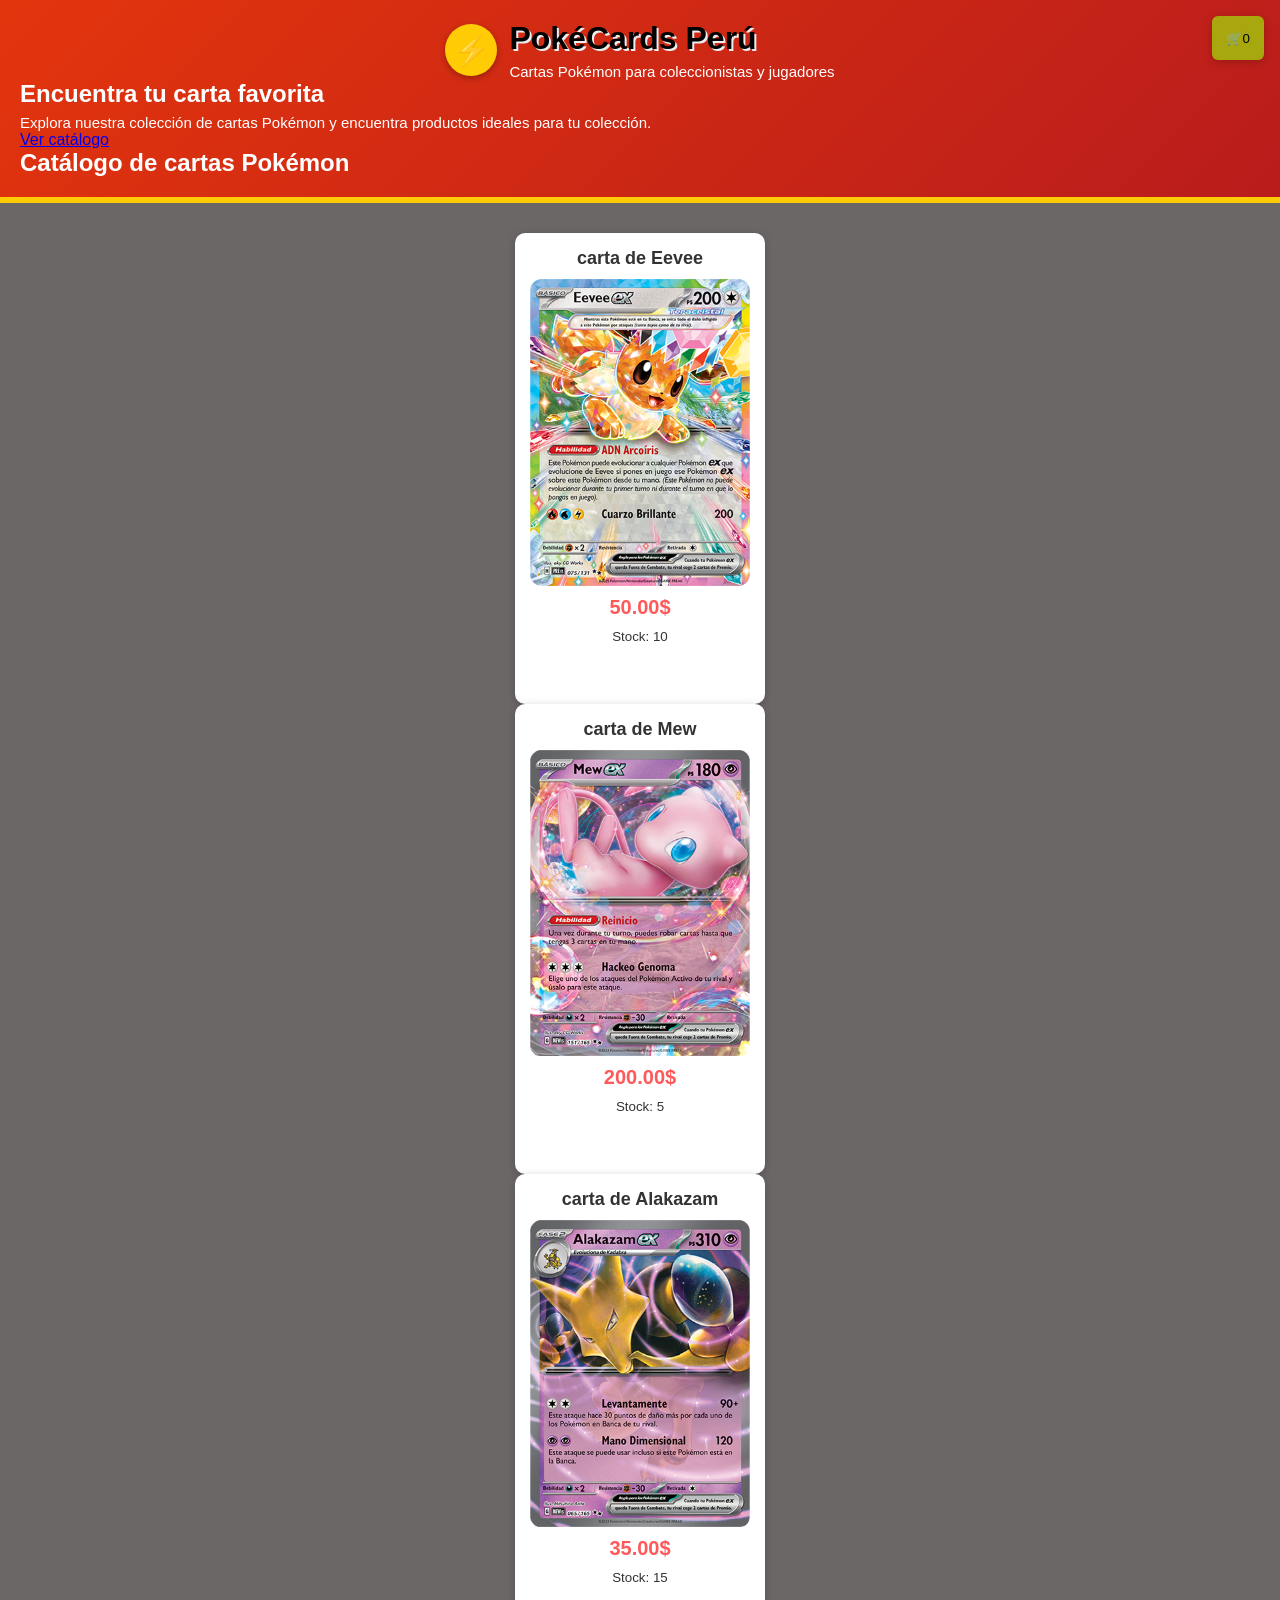
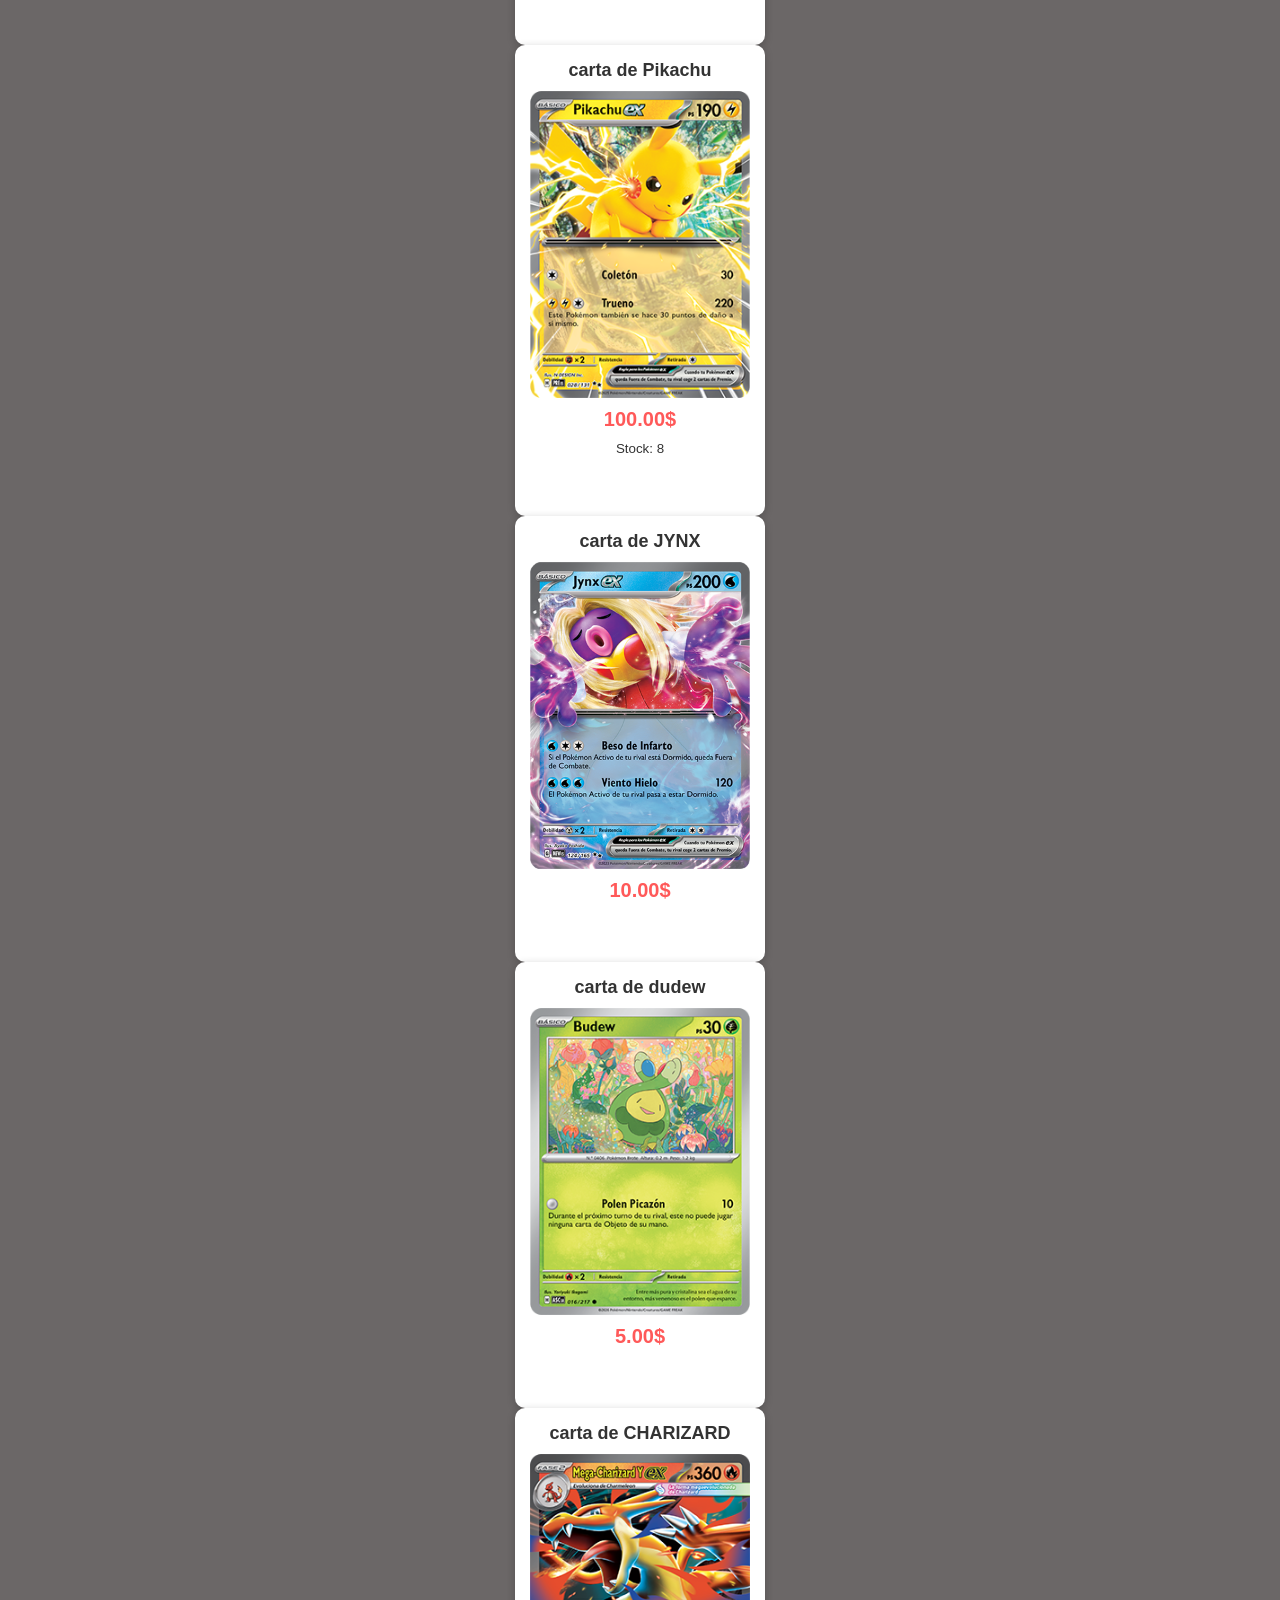
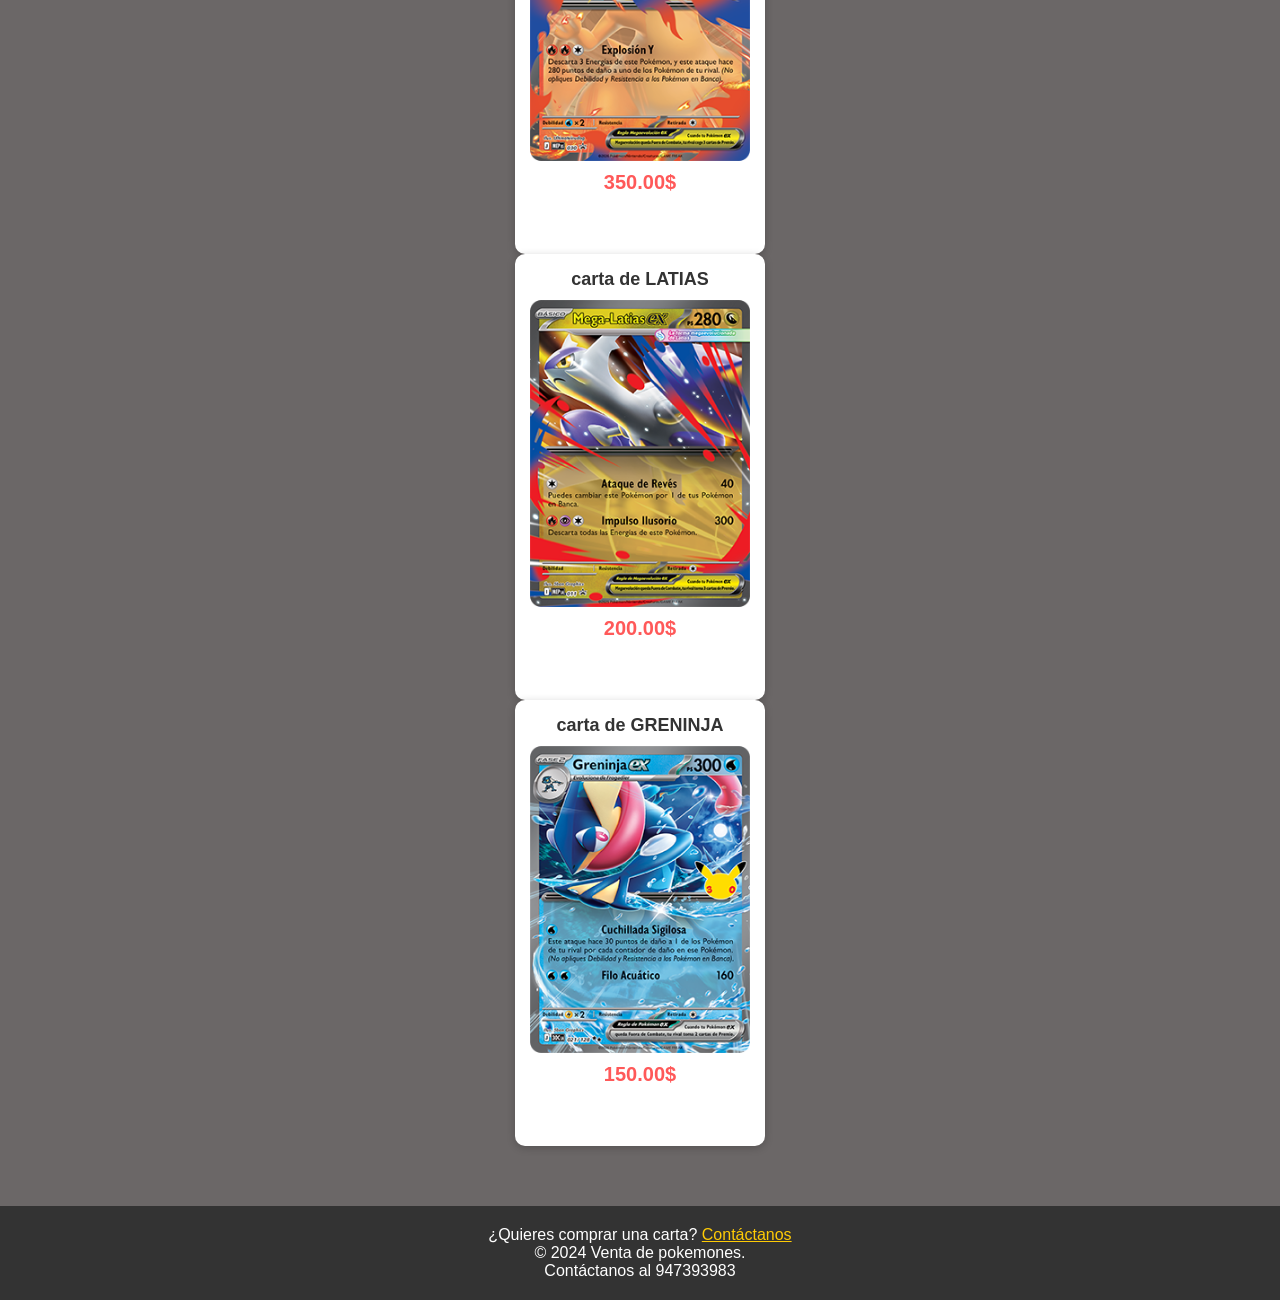
==== index.html @ a21a16ac "POKEMON" ====
<!DOCTYPE html>
<html lang="es">
<head>
    <meta charset="UTF-8">
    <meta name="viewport" content="width=device-width, initial-scale=1.0">
    <link rel="stylesheet" href="estilos.css">
    <title> PokéCards Perú | Cartas Pokémon   </title>
</head>
<body>
    
    <header class="encabezado">
        <div class="marca">
            <span class="logo">⚡</span>
            <div>
                <h1>PokéCards Perú</h1>
                <p>Cartas Pokémon para coleccionistas y jugadores</p>
            </div>
        </div>

         <section id="inicio" class="seccion-inicio">
            <h2>Encuentra tu carta favorita</h2>
            <p>
                Explora nuestra colección de cartas Pokémon y encuentra
                productos ideales para tu colección.
            </p>


            <a class="boton-principal" href="#catalogo">
                Ver catálogo
            </a>
        </section>


        <section id="catalogo" class="seccion-catalogo">
            <h2>Catálogo de cartas Pokémon</h2>

</header>
        
    </header>
    <section class="contenedor">
       <div class="contenedor-items">
            <div class="item">
                <span class="titulo-item">carta de Eevee</span>
                <img src="SV8pt5_ES_75 eve.png" alt="Carta de Eevee" class="img-item">
                <span class="precio-item">50.00$</span>
                <small class="stock-item">Stock: 10</small>
                <button class="boton-item" type="button" data-agregar data-stock="10">Agregar al carrito</button>
        </div>

        <div class="item">
            <span class="titulo-item">carta de Mew</span>
            <img src="SV3pt5_LA_151 enow.png" alt="Carta de Mew" class="img-item">
            <span class="precio-item">200.00$</span>
            <small class="stock-item">Stock: 5</small>
            <button class="boton-item" type="button" data-agregar data-stock="5">Agregar al carrito</button>
        </div>

        <div class="item">
            <span class="titulo-item">carta de Alakazam </span>
            <img src="SV3pt5_ES_65 alcazan.png" alt="Carta de Alakazam" class="img-item">
            <span class="precio-item">35.00$</span>
            <small class="stock-item">Stock: 15</small>
            <button class="boton-item" type="button" data-agregar data-stock="15">Agregar al carrito</button>
        </div>
        
        <div class="item">
            <span class="titulo-item">carta de Pikachu </span>
            <img src="SV8PT5_PIkachu_28.png" alt="Carta de Pikachu" class="img-item">
            <span class="precio-item">100.00$</span>
            <small class="stock-item">Stock: 8</small>
            <button class="boton-item" type="button" data-agregar data-stock="8">Agregar al carrito</button>
        </div>

        <div class="contenedor-items">
            <div class="item">
                <span class="titulo-item">carta de JYNX</span>
                <img src="SV3pt5_JYNX_124.png" alt="Carta de JYNX" class="img-item">
                <span class="precio-item">10.00$</span>
                <button class="boton-item" type="button" data-agregar>Agregar al carrito</button>
        </div>

        <div class="contenedor-items">
            <div class="item">
                <span class="titulo-item">carta de dudew</span>
                <img src="DUDEW_LA_16.png" alt="Carta de DUDEW" class="img-item">
                <span class="precio-item">5.00$</span>
                <button class="boton-item" type="button" data-agregar>Agregar al carrito</button>
        </div>

        <div class="contenedor-items">
            <div class="item">
                <span class="titulo-item">carta de CHARIZARD</span>
                <img src="CHARIZARD_ES_30.png" alt="Carta de CHARIZARD" class="img-item">
                <span class="precio-item">350.00$</span>
                <button class="boton-item" type="button" data-agregar>Agregar al carrito</button>
        </div>

        <div class="contenedor-items">
            <div class="item">
                <span class="titulo-item">carta de LATIAS</span>
                <img src="LATIAS_LA_11.png" alt="Carta de LATIAS" class="img-item">
                <span class="precio-item">200.00$</span>
                <button class="boton-item" type="button" data-agregar>Agregar al carrito</button>
        </div>

         <div class="contenedor-items">
            <div class="item">
                <span class="titulo-item">carta de GRENINJA</span>
                <img src="GRENINJA_LA_21.png" alt="Carta de GRENINJA" class="img-item">
                <span class="precio-item">150.00$</span>
                <button class="boton-item" type="button" data-agregar>Agregar al carrito</button>
        </div>

       

        </div>

         <button class="btn-carrito" id="btn-carrito" type="button" aria-controls="carrito" aria-expanded="false">
                🛒<span id="contador">0</span>
            </button>

        <aside class="carrito" id="carrito" aria-labelledby="titulo-carrito" aria-hidden="true">
            <div class="header-carrito">
                <h2 id="titulo-carrito">Tu carrito</h2>
                <button id="cerrar-carrito" type="button" aria-label="Cerrar carrito">Cerrar</button>
            </div>

            <div class="carrito-items" id="carrito-items" aria-live="polite">
                <p class="carrito-vacio">Tu carrito está vacío.</p>
            </div>
           <div class="carrito-pie">
                <div class="resumen-compra" aria-label="Resumen de compra">
                    <p><span>Subtotal:</span> <strong id="subtotal">0.00$</strong></p>
                    <p><span>IGV incluido (18%):</span> <strong id="igv">0.00$</strong></p>
                    <p><span>Envío:</span> <strong id="envio">0.00$</strong></p>
                    <p><span>Descuento:</span> <strong id="descuento">0.00$</strong></p>
                    <p class="carrito-total"><strong>Total:</strong> <strong id="total">0.00$</strong></p>
                </div>

             
                <label for="cupon">Cupón de descuento:</label>
                <div class="cupon-control">
                    <input id="cupon" type="text" placeholder="Ejemplo: POKE10" autocomplete="off">
                    <button id="aplicar-cupon" type="button">Aplicar</button>
                </div>
                <p id="mensaje-cupon" class="mensaje-cupon" aria-live="polite"></p>

                <button id="vaciar" type="button">Vaciar carrito</button>
                <button type="button">Comprar</button>
            </div>
        </aside>

    </section>

    <footer>
        <p>¿Quieres comprar una carta?  <a href="contacto.html">Contáctanos</a></p>
        <p>© 2024 Venta de pokemones.</p>
        <p> Contáctanos al 947393983</p>
    </footer>
    <script src="carrito.js" defer></script>
</body>
</html>
---- estilos.css ----
* 
{
    margin: 0;
    padding: 0;
    box-sizing: border-box;
}
:root {
    --rojo-pokemon: #e3350d;
    --amarillo-pokemon: #ffcb05;
    --azul-pokemon: #2a75bb;
    --fondo: #6b6767;
    --blanco: #ffffff;
    --texto: #333333;
}

body {
    font-family: Arial, Helvetica, sans-serif;
    background-color: var(--fondo);
    color: var(--texto);
}

.item {
    background-color: var(--blanco);
}

.precio-item {
    color: var(--rojo-pokemon);
}

.boton-item {
    background-color: var(--azul-pokemon);
}

.boton-item:hover {
    background-color: #1d4f82;
}

header {
    background: linear-gradient(
        135deg,
        var(--rojo-pokemon),
        #b91c1c
    );
    padding: 20px;
    color: var(--blanco);
    border-bottom: 6px solid var(--amarillo-pokemon);
}

.marca {
    display: flex;
    align-items: center;
    justify-content: center;
    gap: 12px;
}

.logo {
    display: flex;
    align-items: center;
    justify-content: center;
    width: 52px;
    height: 52px;
    border-radius: 50%;
    background-color: var(--amarillo-pokemon);
    color: #222;
    font-size: 30px;
    box-shadow: 0 2px 6px rgb(0 0 0 / 30%);
}

header h1 {
    margin: 0;
    color: var(--blanco);
    font-size: 32px;
    text-shadow: 2px 2px 0 #7f1d1d;
}

header p {
    margin-top: 6px;
    color: var(--blanco);
    font-size: 15px;
}

header h1 {
    color: #000000;
    text-shadow: 2px 2px 0 #ebedee;
}

.contenedor {
    display: flex;
    flex-wrap: wrap;
    justify-content: center;
    gap: 20px;
    padding: 30px;
}

.item {
    background-color: #fff;
    width: 250px;
    padding: 15px;
    border-radius: 10px;
    box-shadow: 0 2px 8px rgba(0, 0, 0, 0.2);
    text-align: center;
    display: flex;
    flex-direction: column;
    gap: 10px;
}

.titulo-item {
    font-size: 18px;
    font-weight: bold;
}

.img-item {
    width: 100%;
    border-radius: 8px;
}

.precio-item {
    font-size: 20px;
    color: #ff5959;
    font-weight: bold;
}

.boton-item {
    background-color: var(--color-secundario);
    color: #fff;
    border: none;
    padding: 10px;
    border-radius: 5px;
    cursor: pointer;
}

.boton-item:hover {
    background-color: #1d4f82;
}
footer {
    background-color: #333;
    color: #fff;
    text-align: center;
    padding: 20px;
    margin-top: 30px;
}


footer a {
    color: #ffcb05;
}

@media (max-width: 600px) {
    .contenedor {
        padding: 16px;
        gap: 12px;
    }

    .contenedor-items {
        display: grid;
        width: 100%;
        grid-template-columns: repeat(2, minmax(0, 1fr));
        gap: 12px;
    }

    .item {
        width: 100%;
        min-width: 0;
        padding: 12px;
    }
}

@media (max-width: 360px) {
    .contenedor-items {
        grid-template-columns: 1fr;
    }
}

#btn-carrito {
    position: fixed;
    z-index: 1001;
    top: 16px;
    right: 16px;
    min-height: 44px;
    padding: 10px 14px;
    border: 0;
    border-radius: 6px;
    background: #9fdf0bb6;
    box-shadow: 0 2px 8px rgb(0 0 0 / 20%);
    cursor: pointer;
}

.carrito {
    position: fixed;
    z-index: 1000;
    inset: 0 0 0 auto;
    display: flex;
    flex-direction: column;
    width: min(100%, 380px);
    height: 100vh;
    padding: 16px;
    background: #fff;
    box-shadow: -4px 0 16px rgb(0 0 0 / 22%);
    transform: translateX(105%);
    visibility: hidden;
    transition: transform 0.25s ease, visibility 0.25s;
}

.carrito.abierto {
    transform: translateX(0);
    visibility: visible;
}

.header-carrito {
    display: flex;
    align-items: center;
    justify-content: space-between;
    gap: 12px;
    padding-bottom: 12px;
    border-bottom: 1px solid #ddd;
}

.header-carrito h2 {
    margin: 0;
}

.carrito-items {
    flex: 1;
    overflow-y: auto;
    margin: 12px 0;
}

.carrito-vacio {
    color: #555;
}

.carrito-item {
    display: grid;
    grid-template-columns: 1fr auto;
    align-items: center;
    gap: 8px 12px;
    padding: 12px 0;
    border-bottom: 1px solid #ddd;
}

.carrito-item-info p {
    margin: 4px 0 0;
    color: #555;
}

.carrito-item-controles {
    display: flex;
    align-items: center;
    gap: 8px;
}

.carrito button {
    min-height: 40px;
    padding: 8px 12px;
    border: 0;
    border-radius: 5px;
    background: #eee;
    color: #222;
    cursor: pointer;
}

.carrito-item-controles button {
    min-width: 40px;
    padding: 6px;
}

.carrito-quitar {
    grid-column: 1 / -1;
    justify-self: end;
}

.carrito-pie {
    padding-top: 12px;
    border-top: 1px solid #ddd;
}

.carrito-total {
    display: flex;
    justify-content: space-between;
    margin: 0 0 12px;
    font-size: 18px;
}

.carrito-pie button {
    width: 100%;
    margin-top: 8px;
}

#vaciar {
    background: #d62828;
    color: #fff;
}

#btn-carrito:focus-visible,
.carrito button:focus-visible {
    outline: 3px solid #f5a623;
    outline-offset: 3px;
}

@media (prefers-reduced-motion: reduce) {
    .carrito {
        transition-duration: 0.01ms;
    }
}
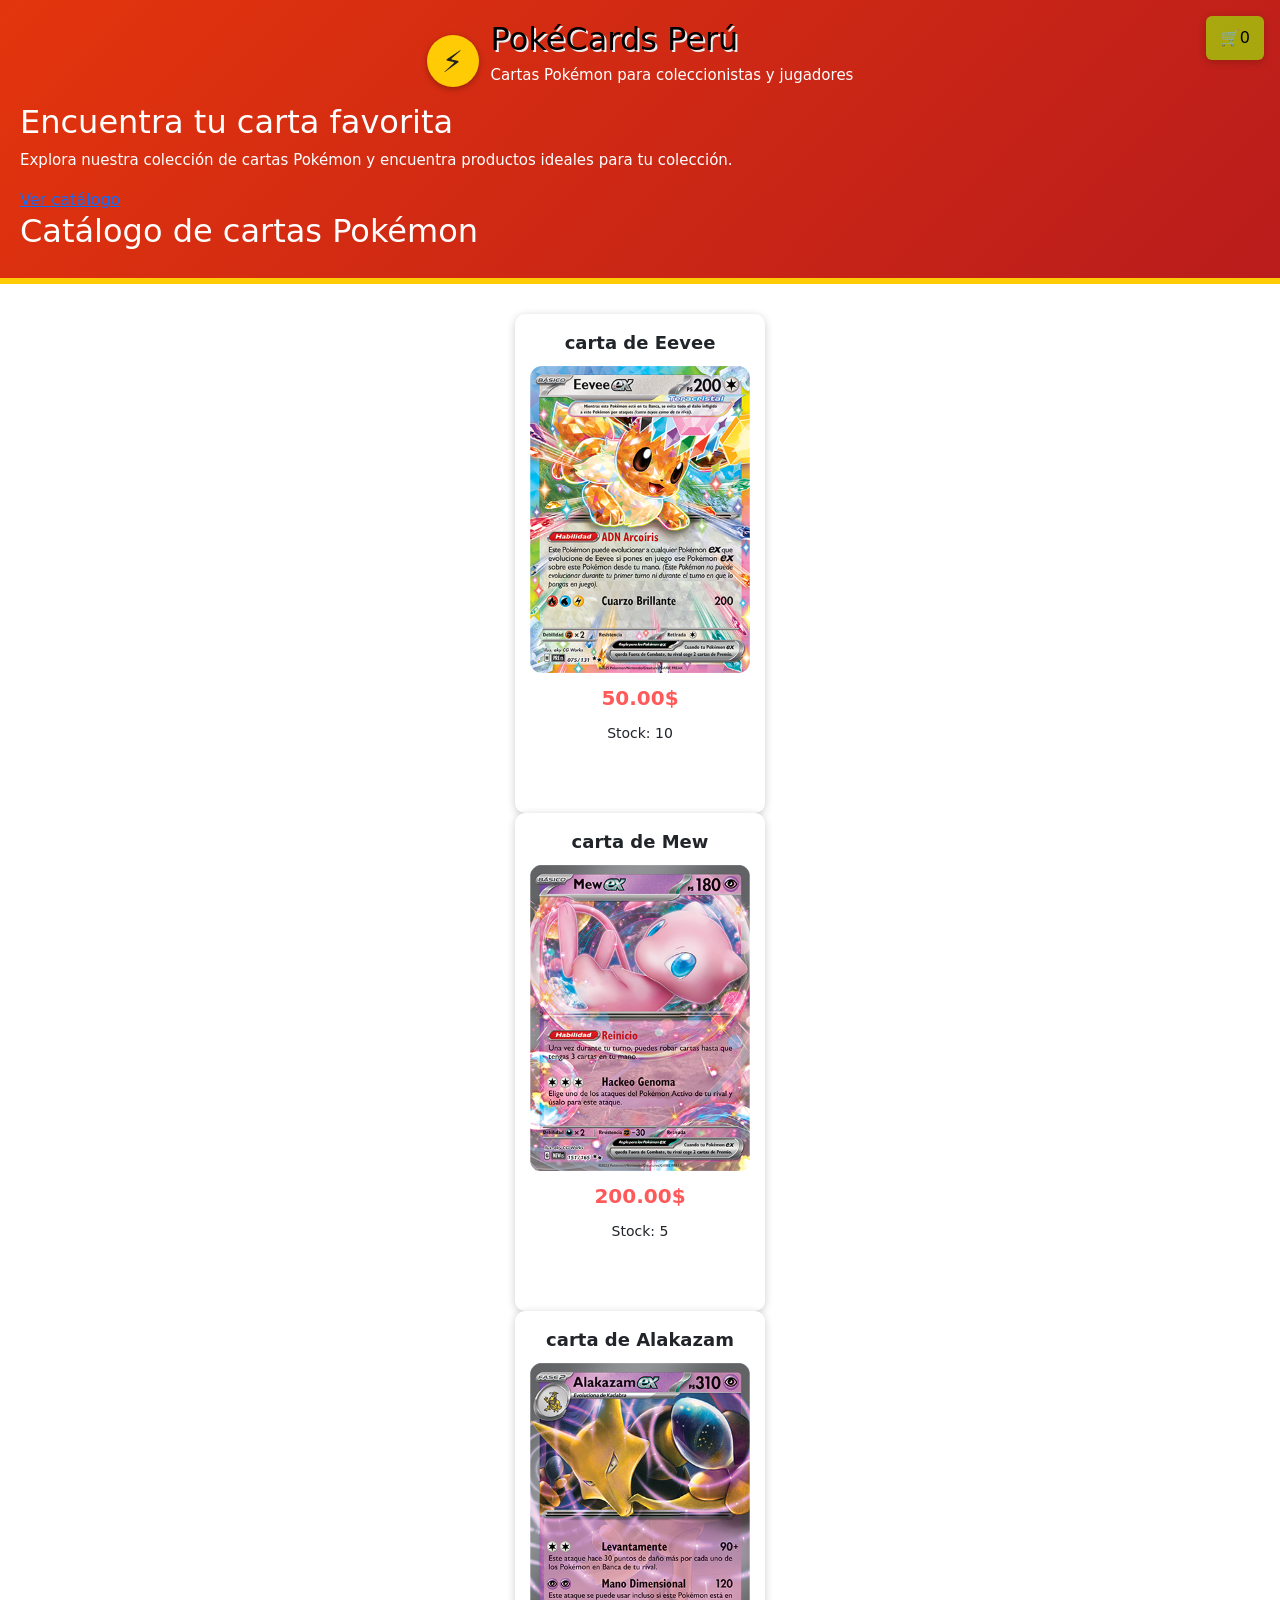
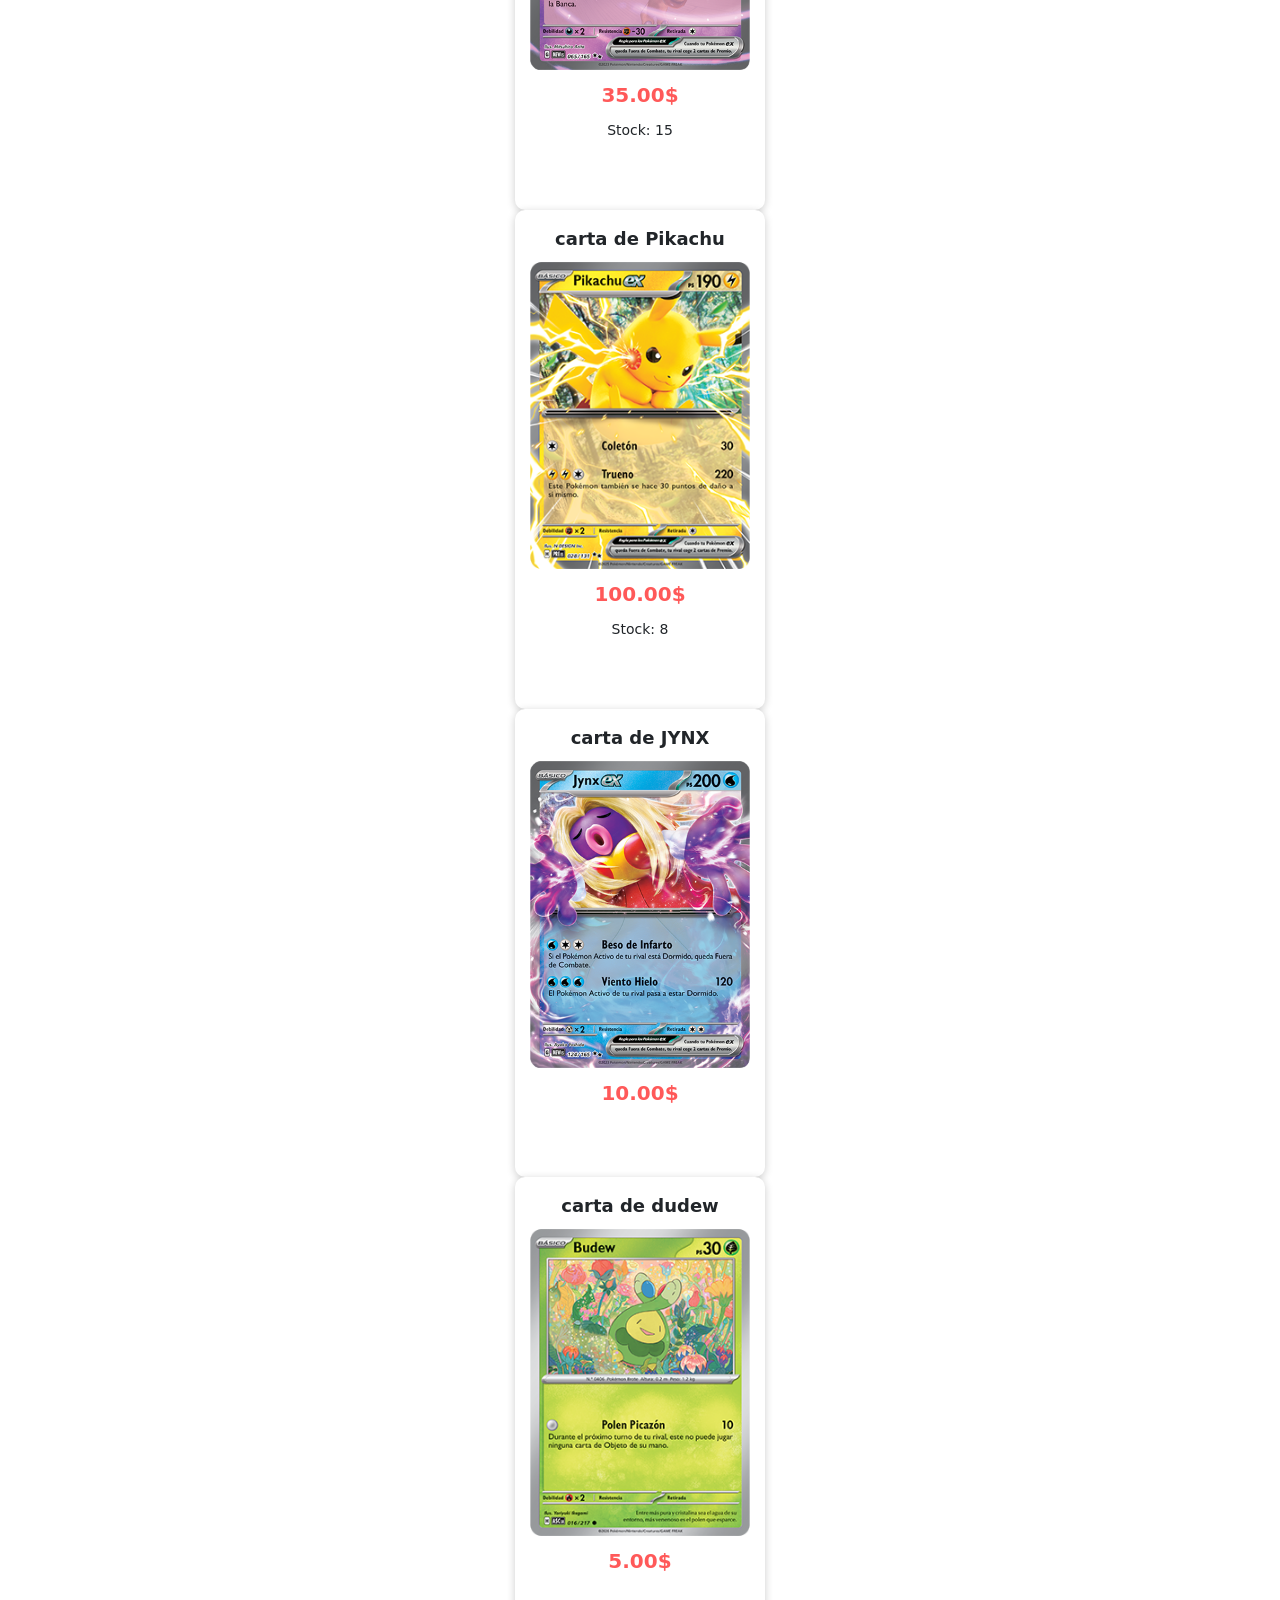
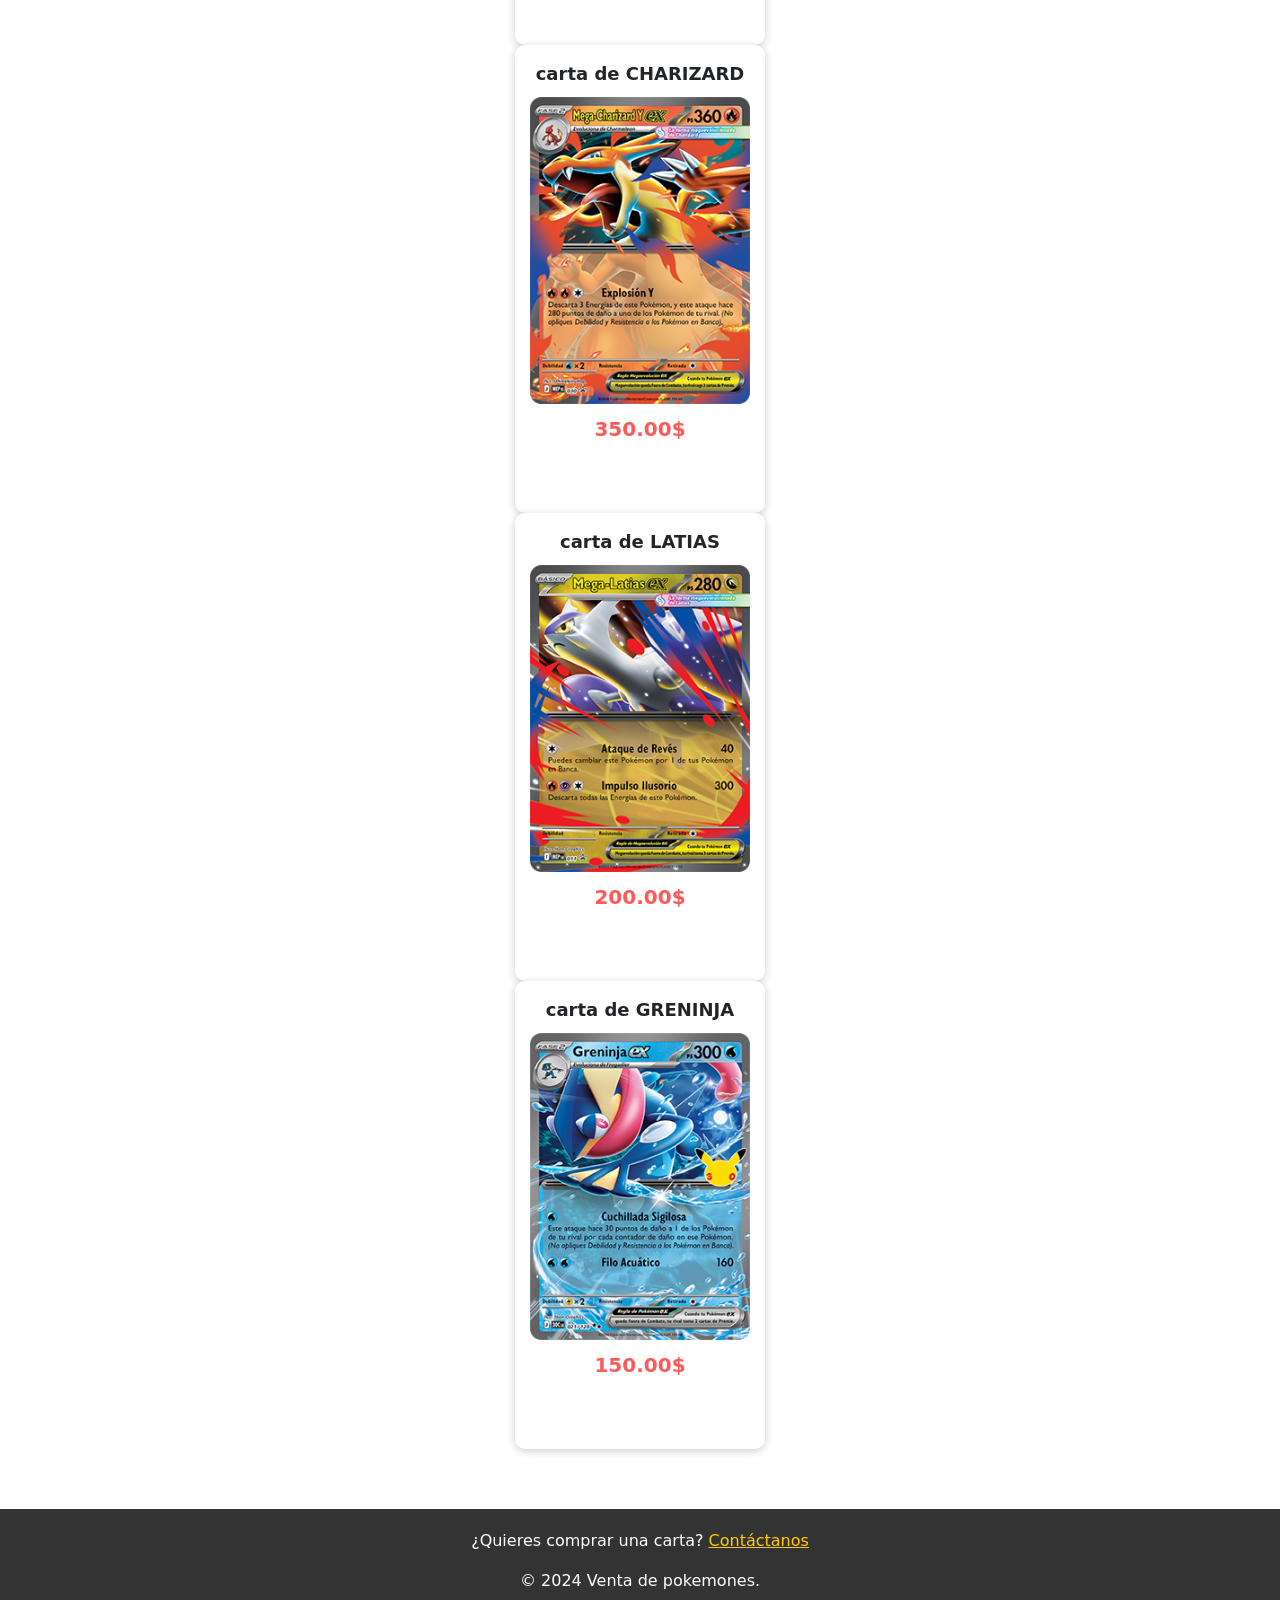
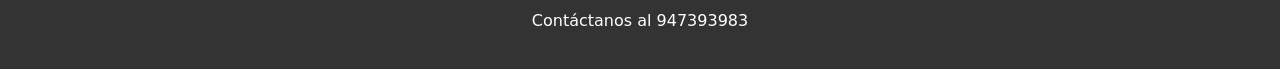
==== commit 9254eabf: "chek" ====
--- a/index.html
+++ b/index.html
@@ -5,6 +5,9 @@
     <meta name="viewport" content="width=device-width, initial-scale=1.0">
     <link rel="stylesheet" href="estilos.css">
     <title> PokéCards Perú | Cartas Pokémon   </title>
+
+    <link href="https://cdn.jsdelivr.net/npm/bootstrap@5.3.3/dist/css/bootstrap.min.css" rel="stylesheet">
+
 </head>
 <body>
     
@@ -146,17 +149,45 @@
                 <p id="mensaje-cupon" class="mensaje-cupon" aria-live="polite"></p>
 
                 <button id="vaciar" type="button">Vaciar carrito</button>
-                <button type="button">Comprar</button>
+                <button id="comprar" type="button">Comprar</button>
             </div>
         </aside>
 
     </section>
+
+    <div class="modal fade" id="modalCheckout" tabindex="-1">
+        <div class="modal-dialog modal-dialog-centered">
+            <div class="modal-content">
+
+                <div class="modal-header">
+                    <h5 class="modal-title">Finalizar compra</h5>
+                    <button type="button" class="btn-close" data-bs-dismiss="modal"></button>
+                </div>
+
+                <div class="modal-body">
+                    <p>Total a pagar: <strong id="checkout-total"></strong></p>
+                    <input class="form-control mb-2" id="nombre" placeholder="Tu nombre">
+                    <input class="form-control mb-2" id="telefono" placeholder="Tu teléfono (9 dígitos)">
+                    <input class="form-control" id="direccion" placeholder="Tu dirección">
+                </div>
+
+                <div class="modal-footer">
+                    <button type="button" class="btn btn-secondary" data-bs-dismiss="modal">Cancelar</button>
+                    <button type="button" class="btn btn-success" id="confirmar">Confirmar compra</button>
+                </div>
+
+            </div>
+        </div>
+    </div>
 
     <footer>
         <p>¿Quieres comprar una carta?  <a href="contacto.html">Contáctanos</a></p>
         <p>© 2024 Venta de pokemones.</p>
         <p> Contáctanos al 947393983</p>
     </footer>
+
+    <script src="https://cdn.jsdelivr.net/npm/bootstrap@5.3.3/dist/js/bootstrap.bundle.min.js"></script>
     <script src="carrito.js" defer></script>
+    <script src="checkout.js" defer></script>
 </body>
 </html>
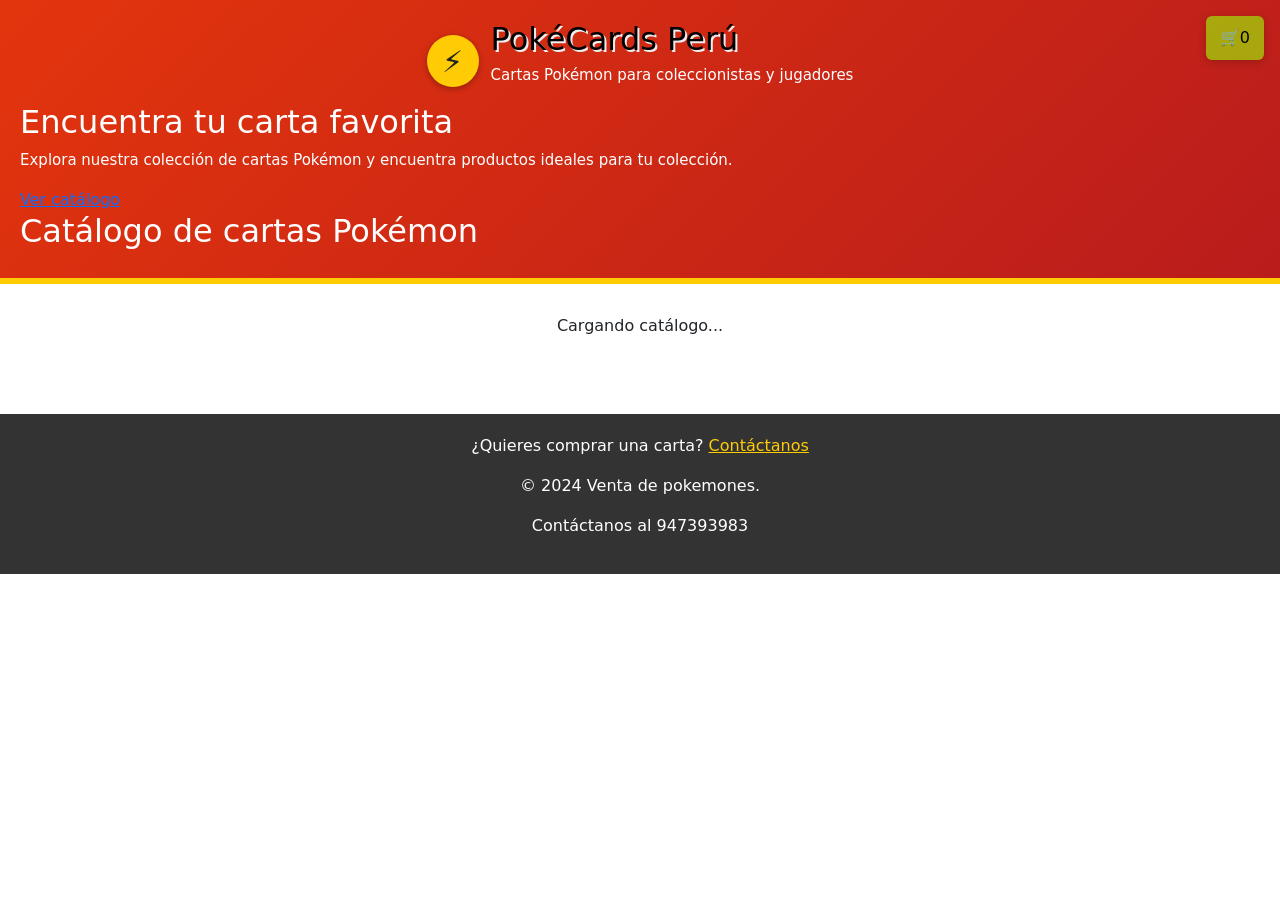
==== commit 18e1cc65: "Refactor HTML structure for catalog section" ====
--- a/index.html
+++ b/index.html
@@ -34,90 +34,16 @@
         </section>
 
 
-        <section id="catalogo" class="seccion-catalogo">
-            <h2>Catálogo de cartas Pokémon</h2>
+<section id="catalogo" class="seccion-catalogo">
+    <h2>Catálogo de cartas Pokémon</h2>
+</section>
+</header>
 
-</header>
+<section class="contenedor">
+    <div class="contenedor-items">
+        <p>Cargando catálogo...</p>
+    </div>
         
-    </header>
-    <section class="contenedor">
-       <div class="contenedor-items">
-            <div class="item">
-                <span class="titulo-item">carta de Eevee</span>
-                <img src="SV8pt5_ES_75 eve.png" alt="Carta de Eevee" class="img-item">
-                <span class="precio-item">50.00$</span>
-                <small class="stock-item">Stock: 10</small>
-                <button class="boton-item" type="button" data-agregar data-stock="10">Agregar al carrito</button>
-        </div>
-
-        <div class="item">
-            <span class="titulo-item">carta de Mew</span>
-            <img src="SV3pt5_LA_151 enow.png" alt="Carta de Mew" class="img-item">
-            <span class="precio-item">200.00$</span>
-            <small class="stock-item">Stock: 5</small>
-            <button class="boton-item" type="button" data-agregar data-stock="5">Agregar al carrito</button>
-        </div>
-
-        <div class="item">
-            <span class="titulo-item">carta de Alakazam </span>
-            <img src="SV3pt5_ES_65 alcazan.png" alt="Carta de Alakazam" class="img-item">
-            <span class="precio-item">35.00$</span>
-            <small class="stock-item">Stock: 15</small>
-            <button class="boton-item" type="button" data-agregar data-stock="15">Agregar al carrito</button>
-        </div>
-        
-        <div class="item">
-            <span class="titulo-item">carta de Pikachu </span>
-            <img src="SV8PT5_PIkachu_28.png" alt="Carta de Pikachu" class="img-item">
-            <span class="precio-item">100.00$</span>
-            <small class="stock-item">Stock: 8</small>
-            <button class="boton-item" type="button" data-agregar data-stock="8">Agregar al carrito</button>
-        </div>
-
-        <div class="contenedor-items">
-            <div class="item">
-                <span class="titulo-item">carta de JYNX</span>
-                <img src="SV3pt5_JYNX_124.png" alt="Carta de JYNX" class="img-item">
-                <span class="precio-item">10.00$</span>
-                <button class="boton-item" type="button" data-agregar>Agregar al carrito</button>
-        </div>
-
-        <div class="contenedor-items">
-            <div class="item">
-                <span class="titulo-item">carta de dudew</span>
-                <img src="DUDEW_LA_16.png" alt="Carta de DUDEW" class="img-item">
-                <span class="precio-item">5.00$</span>
-                <button class="boton-item" type="button" data-agregar>Agregar al carrito</button>
-        </div>
-
-        <div class="contenedor-items">
-            <div class="item">
-                <span class="titulo-item">carta de CHARIZARD</span>
-                <img src="CHARIZARD_ES_30.png" alt="Carta de CHARIZARD" class="img-item">
-                <span class="precio-item">350.00$</span>
-                <button class="boton-item" type="button" data-agregar>Agregar al carrito</button>
-        </div>
-
-        <div class="contenedor-items">
-            <div class="item">
-                <span class="titulo-item">carta de LATIAS</span>
-                <img src="LATIAS_LA_11.png" alt="Carta de LATIAS" class="img-item">
-                <span class="precio-item">200.00$</span>
-                <button class="boton-item" type="button" data-agregar>Agregar al carrito</button>
-        </div>
-
-         <div class="contenedor-items">
-            <div class="item">
-                <span class="titulo-item">carta de GRENINJA</span>
-                <img src="GRENINJA_LA_21.png" alt="Carta de GRENINJA" class="img-item">
-                <span class="precio-item">150.00$</span>
-                <button class="boton-item" type="button" data-agregar>Agregar al carrito</button>
-        </div>
-
-       
-
-        </div>
-
          <button class="btn-carrito" id="btn-carrito" type="button" aria-controls="carrito" aria-expanded="false">
                 🛒<span id="contador">0</span>
             </button>
@@ -186,6 +112,7 @@
         <p> Contáctanos al 947393983</p>
     </footer>
 
+    <script src="catalogo.js" defer></script>
     <script src="https://cdn.jsdelivr.net/npm/bootstrap@5.3.3/dist/js/bootstrap.bundle.min.js"></script>
     <script src="carrito.js" defer></script>
     <script src="checkout.js" defer></script>
--- a/estilos.css
+++ b/estilos.css
@@ -121,7 +121,7 @@
 }
 
 .boton-item {
-    background-color: var(--color-secundario);
+    background-color: var(--azul-pokemon);
     color: #fff;
     border: none;
     padding: 10px;
@@ -145,6 +145,13 @@
     color: #ffcb05;
 }
 
+.contenedor-items {
+    display: flex;
+    flex-wrap: wrap;
+    justify-content: center;
+    gap: 20px;
+    width: 100%;
+}
 @media (max-width: 600px) {
     .contenedor {
         padding: 16px;
@@ -153,6 +160,7 @@
 
     .contenedor-items {
         display: grid;
+        justify-content: stretch;
         width: 100%;
         grid-template-columns: repeat(2, minmax(0, 1fr));
         gap: 12px;
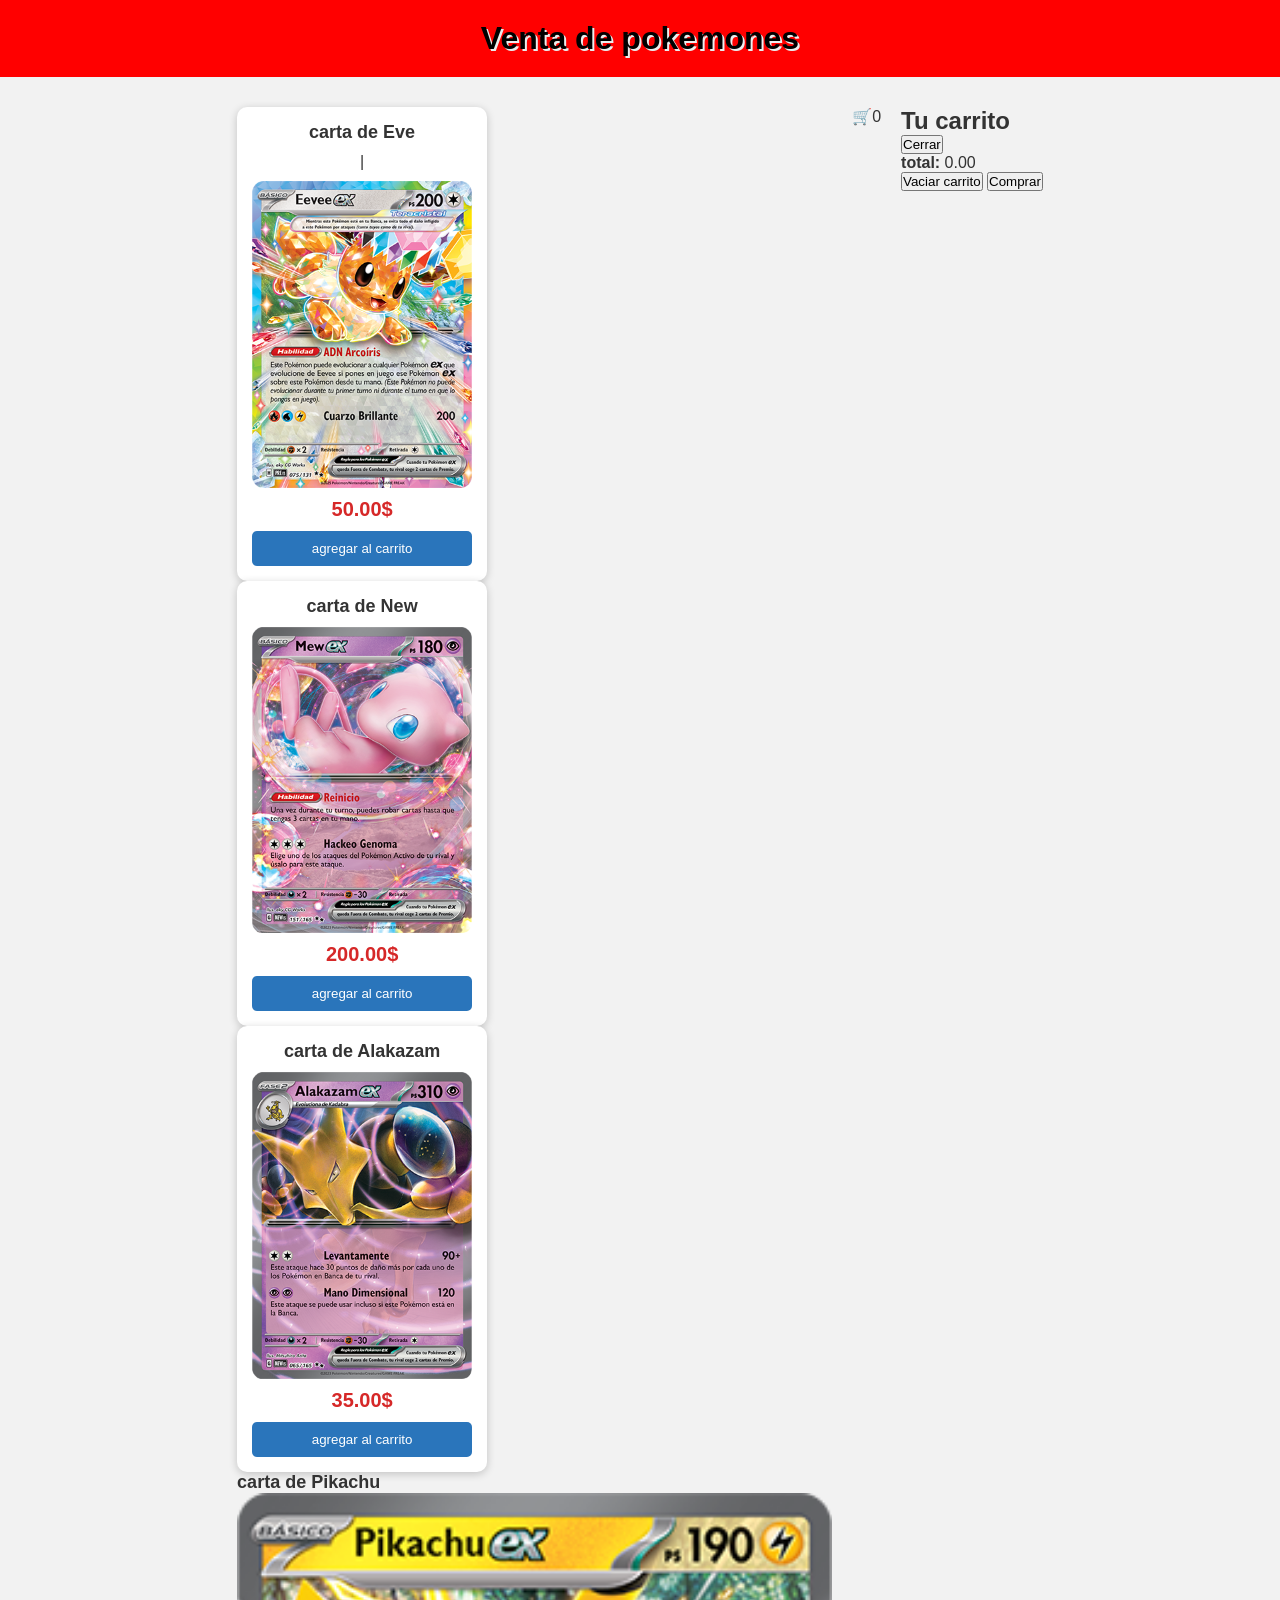
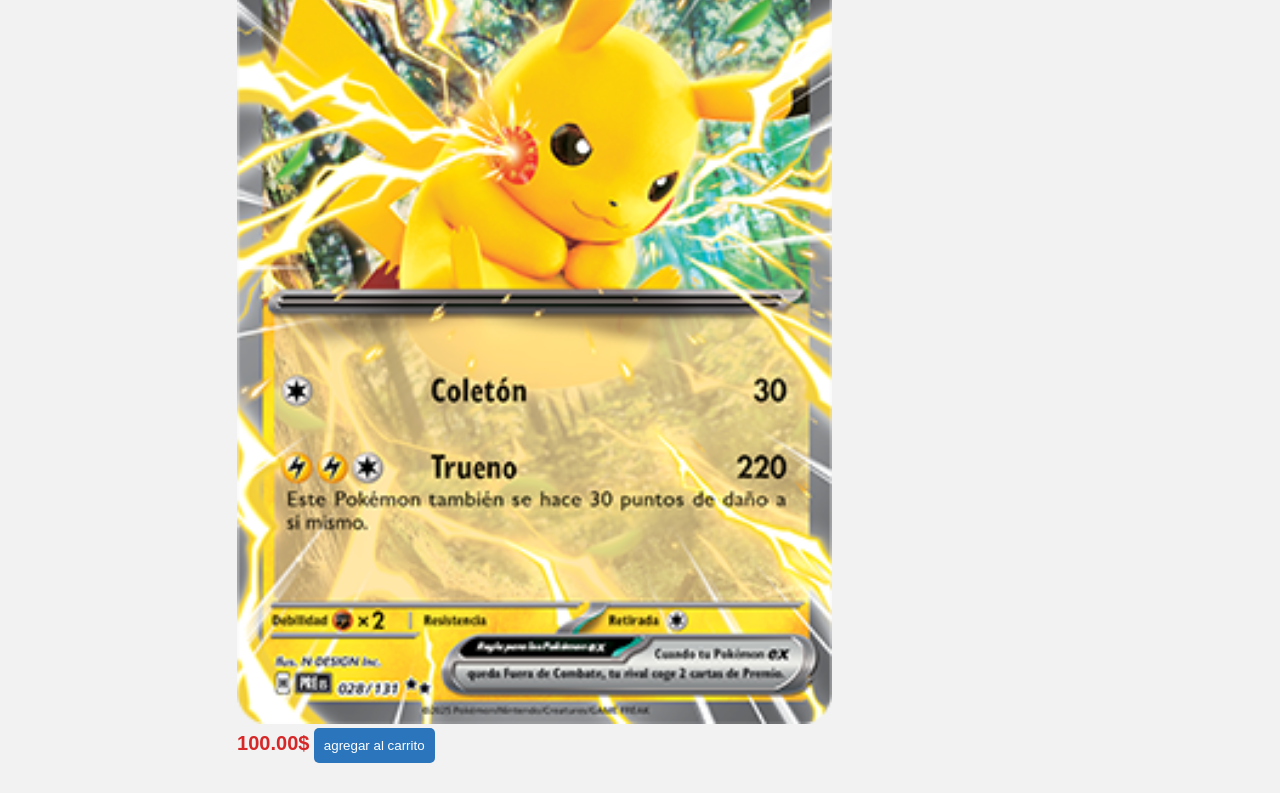
==== commit 6a465d5d: "Remove unused files and add project documentation" ====
--- a/index.html
+++ b/index.html
@@ -1,120 +1,75 @@
 <!DOCTYPE html>
-<html lang="es">
+<html lang="en">
 <head>
     <meta charset="UTF-8">
     <meta name="viewport" content="width=device-width, initial-scale=1.0">
+    <title>Document</title>
     <link rel="stylesheet" href="estilos.css">
-    <title> PokéCards Perú | Cartas Pokémon   </title>
-
-    <link href="https://cdn.jsdelivr.net/npm/bootstrap@5.3.3/dist/css/bootstrap.min.css" rel="stylesheet">
-
+    <title> Venta de pokemones </title>
 </head>
 <body>
-    
-    <header class="encabezado">
-        <div class="marca">
-            <span class="logo">⚡</span>
-            <div>
-                <h1>PokéCards Perú</h1>
-                <p>Cartas Pokémon para coleccionistas y jugadores</p>
-            </div>
+    <header>
+        <h1>Venta de pokemones</h1>
+    </header>
+    <section class="contenedor">
+       <div class="contenedor-items">
+            <div class="item">
+                <span class="titulo-item">carta de Eve</span>|
+                <img src="SV8pt5_ES_75 eve.png" alt="" class="img-item">
+                <span class="precio-item">50.00$</span>
+                <button  class="boton-item"> agregar al carrito</button>
         </div>
 
-         <section id="inicio" class="seccion-inicio">
-            <h2>Encuentra tu carta favorita</h2>
-            <p>
-                Explora nuestra colección de cartas Pokémon y encuentra
-                productos ideales para tu colección.
-            </p>
+        <div class="item">
+            <span class="titulo-item">carta de New</span>
+            <img src="SV3pt5_LA_151 enow.png" alt="" class="img-item">
+            <span class="precio-item">200.00$</span>
+            <button  class="boton-item"> agregar al carrito</button>
+        </div>
+
+        <div class="item">
+            <span class="titulo-item">carta de Alakazam </span>
+            <img src="SV3pt5_ES_65 alcazan.png" alt="" class="img-item">
+            <span class="precio-item">35.00$</span>
+            <button  class="boton-item"> agregar al carrito</button>
+        </div>
+        
+        <div clss="item">
+            <span class="titulo-item">carta de Pikachu </span>
+            <img src="SV8PT5_PIkachu_28.png" alt="" class="img-item">
+            <span class="precio-item">100.00$</span>
+            <button  class="boton-item"> agregar al carrito</button>
+        </div>
+
+       
+
+        </div>
+
+         <botton class="btn-carrito" id="btn-carrito">
+                🛒<span id="contador">0</span>
+            </botton>
+
+        <div class="carrito" id="carrito">
+            <div class="header-carrito">
+                <h2>Tu carrito</h2>
+                <button id="cerrar-carrito">Cerrar</button>
+            </div>
+
+            <div class="carrito-items" id="carrito-items">
+                <div class="carrito total">
+                    <strong>total:</strong> <span id="total">0.00</span>
+                </div>
+                <button id="vaciar"> Vaciar carrito</button>
+                <button class="btn-carrito">Comprar</button>
+            </div>
 
 
-            <a class="boton-principal" href="#catalogo">
-                Ver catálogo
-            </a>
-        </section>
+                
+            
 
-
-<section id="catalogo" class="seccion-catalogo">
-    <h2>Catálogo de cartas Pokémon</h2>
-</section>
-</header>
-
-<section class="contenedor">
-    <div class="contenedor-items">
-        <p>Cargando catálogo...</p>
-    </div>
-        
-         <button class="btn-carrito" id="btn-carrito" type="button" aria-controls="carrito" aria-expanded="false">
-                🛒<span id="contador">0</span>
-            </button>
-
-        <aside class="carrito" id="carrito" aria-labelledby="titulo-carrito" aria-hidden="true">
-            <div class="header-carrito">
-                <h2 id="titulo-carrito">Tu carrito</h2>
-                <button id="cerrar-carrito" type="button" aria-label="Cerrar carrito">Cerrar</button>
-            </div>
-
-            <div class="carrito-items" id="carrito-items" aria-live="polite">
-                <p class="carrito-vacio">Tu carrito está vacío.</p>
-            </div>
-           <div class="carrito-pie">
-                <div class="resumen-compra" aria-label="Resumen de compra">
-                    <p><span>Subtotal:</span> <strong id="subtotal">0.00$</strong></p>
-                    <p><span>IGV incluido (18%):</span> <strong id="igv">0.00$</strong></p>
-                    <p><span>Envío:</span> <strong id="envio">0.00$</strong></p>
-                    <p><span>Descuento:</span> <strong id="descuento">0.00$</strong></p>
-                    <p class="carrito-total"><strong>Total:</strong> <strong id="total">0.00$</strong></p>
-                </div>
-
-             
-                <label for="cupon">Cupón de descuento:</label>
-                <div class="cupon-control">
-                    <input id="cupon" type="text" placeholder="Ejemplo: POKE10" autocomplete="off">
-                    <button id="aplicar-cupon" type="button">Aplicar</button>
-                </div>
-                <p id="mensaje-cupon" class="mensaje-cupon" aria-live="polite"></p>
-
-                <button id="vaciar" type="button">Vaciar carrito</button>
-                <button id="comprar" type="button">Comprar</button>
-            </div>
-        </aside>
+        </div>
 
     </section>
-
-    <div class="modal fade" id="modalCheckout" tabindex="-1">
-        <div class="modal-dialog modal-dialog-centered">
-            <div class="modal-content">
-
-                <div class="modal-header">
-                    <h5 class="modal-title">Finalizar compra</h5>
-                    <button type="button" class="btn-close" data-bs-dismiss="modal"></button>
-                </div>
-
-                <div class="modal-body">
-                    <p>Total a pagar: <strong id="checkout-total"></strong></p>
-                    <input class="form-control mb-2" id="nombre" placeholder="Tu nombre">
-                    <input class="form-control mb-2" id="telefono" placeholder="Tu teléfono (9 dígitos)">
-                    <input class="form-control" id="direccion" placeholder="Tu dirección">
-                </div>
-
-                <div class="modal-footer">
-                    <button type="button" class="btn btn-secondary" data-bs-dismiss="modal">Cancelar</button>
-                    <button type="button" class="btn btn-success" id="confirmar">Confirmar compra</button>
-                </div>
-
-            </div>
-        </div>
-    </div>
-
-    <footer>
-        <p>¿Quieres comprar una carta?  <a href="contacto.html">Contáctanos</a></p>
-        <p>© 2024 Venta de pokemones.</p>
-        <p> Contáctanos al 947393983</p>
-    </footer>
-
-    <script src="catalogo.js" defer></script>
-    <script src="https://cdn.jsdelivr.net/npm/bootstrap@5.3.3/dist/js/bootstrap.bundle.min.js"></script>
-    <script src="carrito.js" defer></script>
-    <script src="checkout.js" defer></script>
+    
 </body>
-</html>
+</html>
--- a/estilos.css
+++ b/estilos.css
@@ -1,82 +1,19 @@
-* 
-{
+* {
     margin: 0;
     padding: 0;
     box-sizing: border-box;
 }
-:root {
-    --rojo-pokemon: #e3350d;
-    --amarillo-pokemon: #ffcb05;
-    --azul-pokemon: #2a75bb;
-    --fondo: #6b6767;
-    --blanco: #ffffff;
-    --texto: #333333;
-}
 
 body {
     font-family: Arial, Helvetica, sans-serif;
-    background-color: var(--fondo);
-    color: var(--texto);
-}
-
-.item {
-    background-color: var(--blanco);
-}
-
-.precio-item {
-    color: var(--rojo-pokemon);
-}
-
-.boton-item {
-    background-color: var(--azul-pokemon);
-}
-
-.boton-item:hover {
-    background-color: #1d4f82;
+    background-color: #f2f2f2;
+    color: #333;
 }
 
 header {
-    background: linear-gradient(
-        135deg,
-        var(--rojo-pokemon),
-        #b91c1c
-    );
+    background-color: #ff0000;
     padding: 20px;
-    color: var(--blanco);
-    border-bottom: 6px solid var(--amarillo-pokemon);
-}
-
-.marca {
-    display: flex;
-    align-items: center;
-    justify-content: center;
-    gap: 12px;
-}
-
-.logo {
-    display: flex;
-    align-items: center;
-    justify-content: center;
-    width: 52px;
-    height: 52px;
-    border-radius: 50%;
-    background-color: var(--amarillo-pokemon);
-    color: #222;
-    font-size: 30px;
-    box-shadow: 0 2px 6px rgb(0 0 0 / 30%);
-}
-
-header h1 {
-    margin: 0;
-    color: var(--blanco);
-    font-size: 32px;
-    text-shadow: 2px 2px 0 #7f1d1d;
-}
-
-header p {
-    margin-top: 6px;
-    color: var(--blanco);
-    font-size: 15px;
+    text-align: center;
 }
 
 header h1 {
@@ -116,12 +53,12 @@
 
 .precio-item {
     font-size: 20px;
-    color: #ff5959;
+    color: #d62828;
     font-weight: bold;
 }
 
 .boton-item {
-    background-color: var(--azul-pokemon);
+    background-color: #2a75bb;
     color: #fff;
     border: none;
     padding: 10px;
@@ -132,181 +69,4 @@
 .boton-item:hover {
     background-color: #1d4f82;
 }
-footer {
-    background-color: #333;
-    color: #fff;
-    text-align: center;
-    padding: 20px;
-    margin-top: 30px;
-}
 
-
-footer a {
-    color: #ffcb05;
-}
-
-.contenedor-items {
-    display: flex;
-    flex-wrap: wrap;
-    justify-content: center;
-    gap: 20px;
-    width: 100%;
-}
-@media (max-width: 600px) {
-    .contenedor {
-        padding: 16px;
-        gap: 12px;
-    }
-
-    .contenedor-items {
-        display: grid;
-        justify-content: stretch;
-        width: 100%;
-        grid-template-columns: repeat(2, minmax(0, 1fr));
-        gap: 12px;
-    }
-
-    .item {
-        width: 100%;
-        min-width: 0;
-        padding: 12px;
-    }
-}
-
-@media (max-width: 360px) {
-    .contenedor-items {
-        grid-template-columns: 1fr;
-    }
-}
-
-#btn-carrito {
-    position: fixed;
-    z-index: 1001;
-    top: 16px;
-    right: 16px;
-    min-height: 44px;
-    padding: 10px 14px;
-    border: 0;
-    border-radius: 6px;
-    background: #9fdf0bb6;
-    box-shadow: 0 2px 8px rgb(0 0 0 / 20%);
-    cursor: pointer;
-}
-
-.carrito {
-    position: fixed;
-    z-index: 1000;
-    inset: 0 0 0 auto;
-    display: flex;
-    flex-direction: column;
-    width: min(100%, 380px);
-    height: 100vh;
-    padding: 16px;
-    background: #fff;
-    box-shadow: -4px 0 16px rgb(0 0 0 / 22%);
-    transform: translateX(105%);
-    visibility: hidden;
-    transition: transform 0.25s ease, visibility 0.25s;
-}
-
-.carrito.abierto {
-    transform: translateX(0);
-    visibility: visible;
-}
-
-.header-carrito {
-    display: flex;
-    align-items: center;
-    justify-content: space-between;
-    gap: 12px;
-    padding-bottom: 12px;
-    border-bottom: 1px solid #ddd;
-}
-
-.header-carrito h2 {
-    margin: 0;
-}
-
-.carrito-items {
-    flex: 1;
-    overflow-y: auto;
-    margin: 12px 0;
-}
-
-.carrito-vacio {
-    color: #555;
-}
-
-.carrito-item {
-    display: grid;
-    grid-template-columns: 1fr auto;
-    align-items: center;
-    gap: 8px 12px;
-    padding: 12px 0;
-    border-bottom: 1px solid #ddd;
-}
-
-.carrito-item-info p {
-    margin: 4px 0 0;
-    color: #555;
-}
-
-.carrito-item-controles {
-    display: flex;
-    align-items: center;
-    gap: 8px;
-}
-
-.carrito button {
-    min-height: 40px;
-    padding: 8px 12px;
-    border: 0;
-    border-radius: 5px;
-    background: #eee;
-    color: #222;
-    cursor: pointer;
-}
-
-.carrito-item-controles button {
-    min-width: 40px;
-    padding: 6px;
-}
-
-.carrito-quitar {
-    grid-column: 1 / -1;
-    justify-self: end;
-}
-
-.carrito-pie {
-    padding-top: 12px;
-    border-top: 1px solid #ddd;
-}
-
-.carrito-total {
-    display: flex;
-    justify-content: space-between;
-    margin: 0 0 12px;
-    font-size: 18px;
-}
-
-.carrito-pie button {
-    width: 100%;
-    margin-top: 8px;
-}
-
-#vaciar {
-    background: #d62828;
-    color: #fff;
-}
-
-#btn-carrito:focus-visible,
-.carrito button:focus-visible {
-    outline: 3px solid #f5a623;
-    outline-offset: 3px;
-}
-
-@media (prefers-reduced-motion: reduce) {
-    .carrito {
-        transition-duration: 0.01ms;
-    }
-}
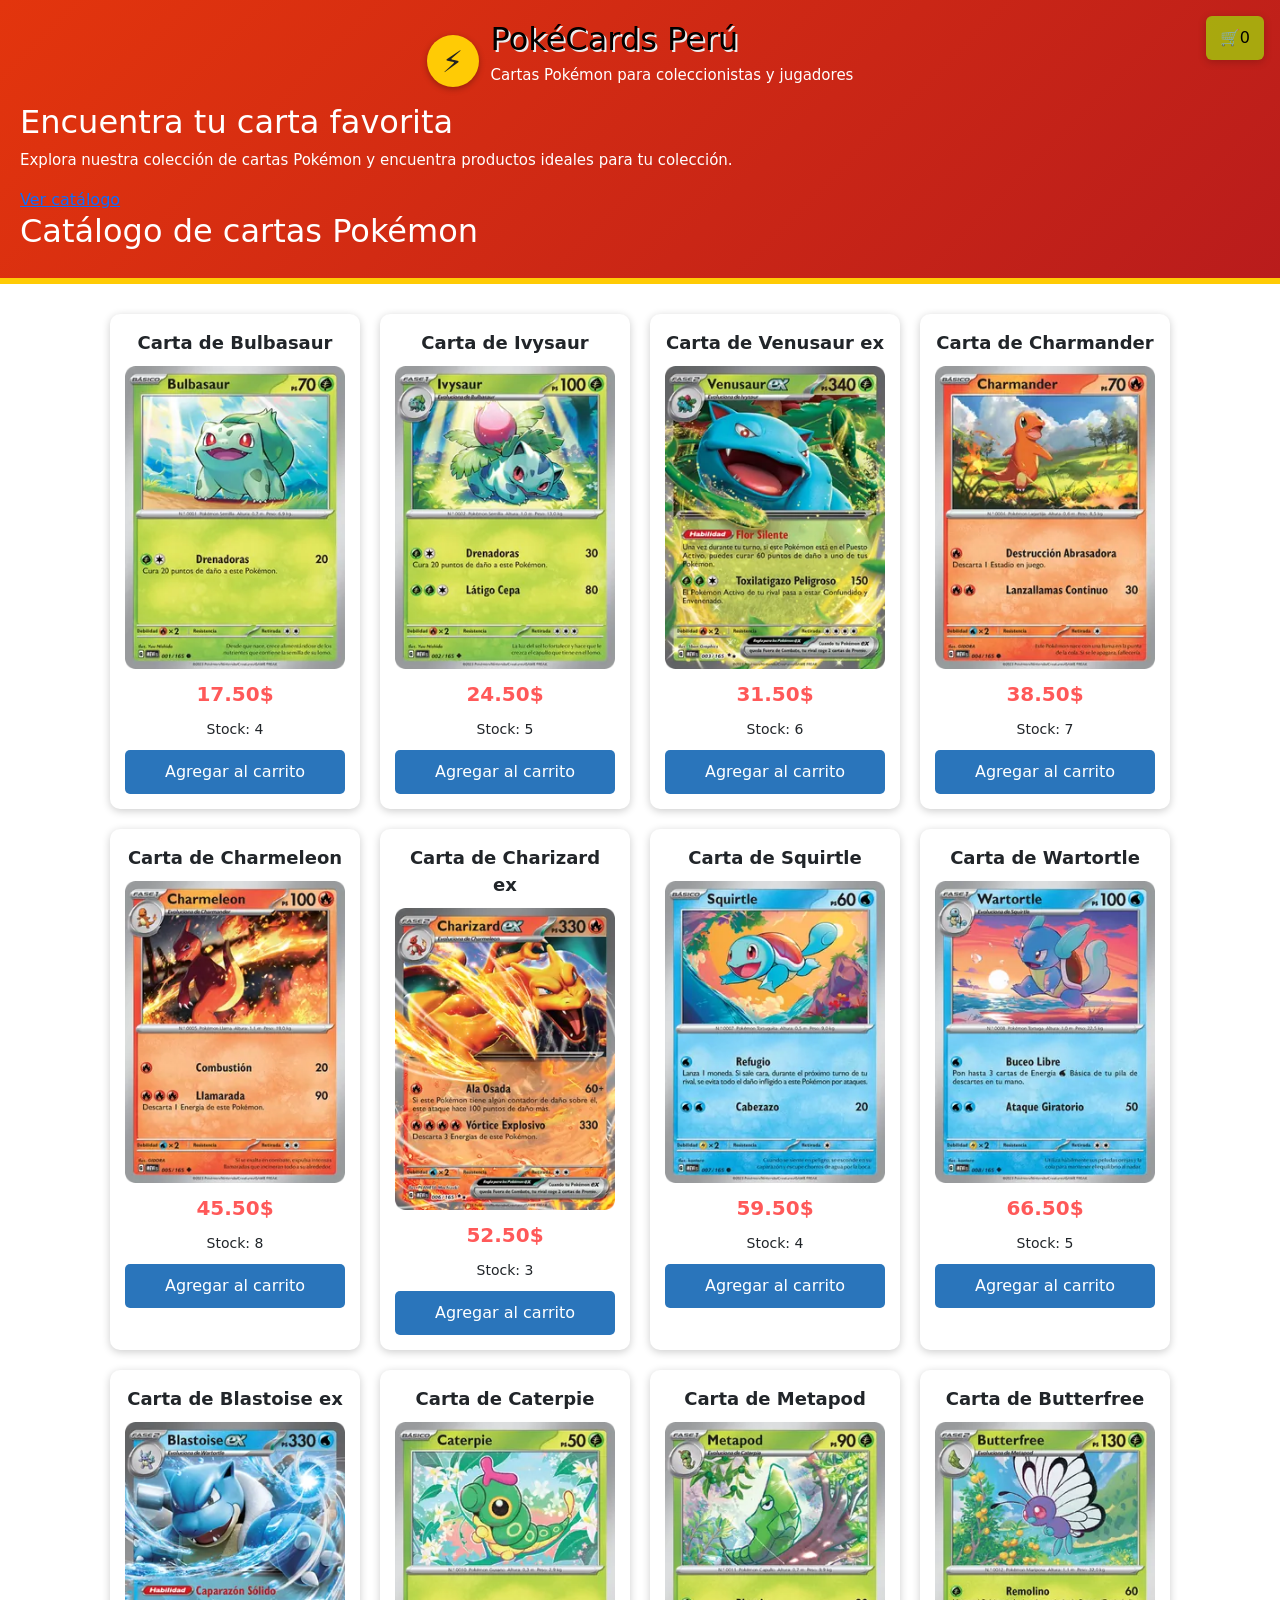
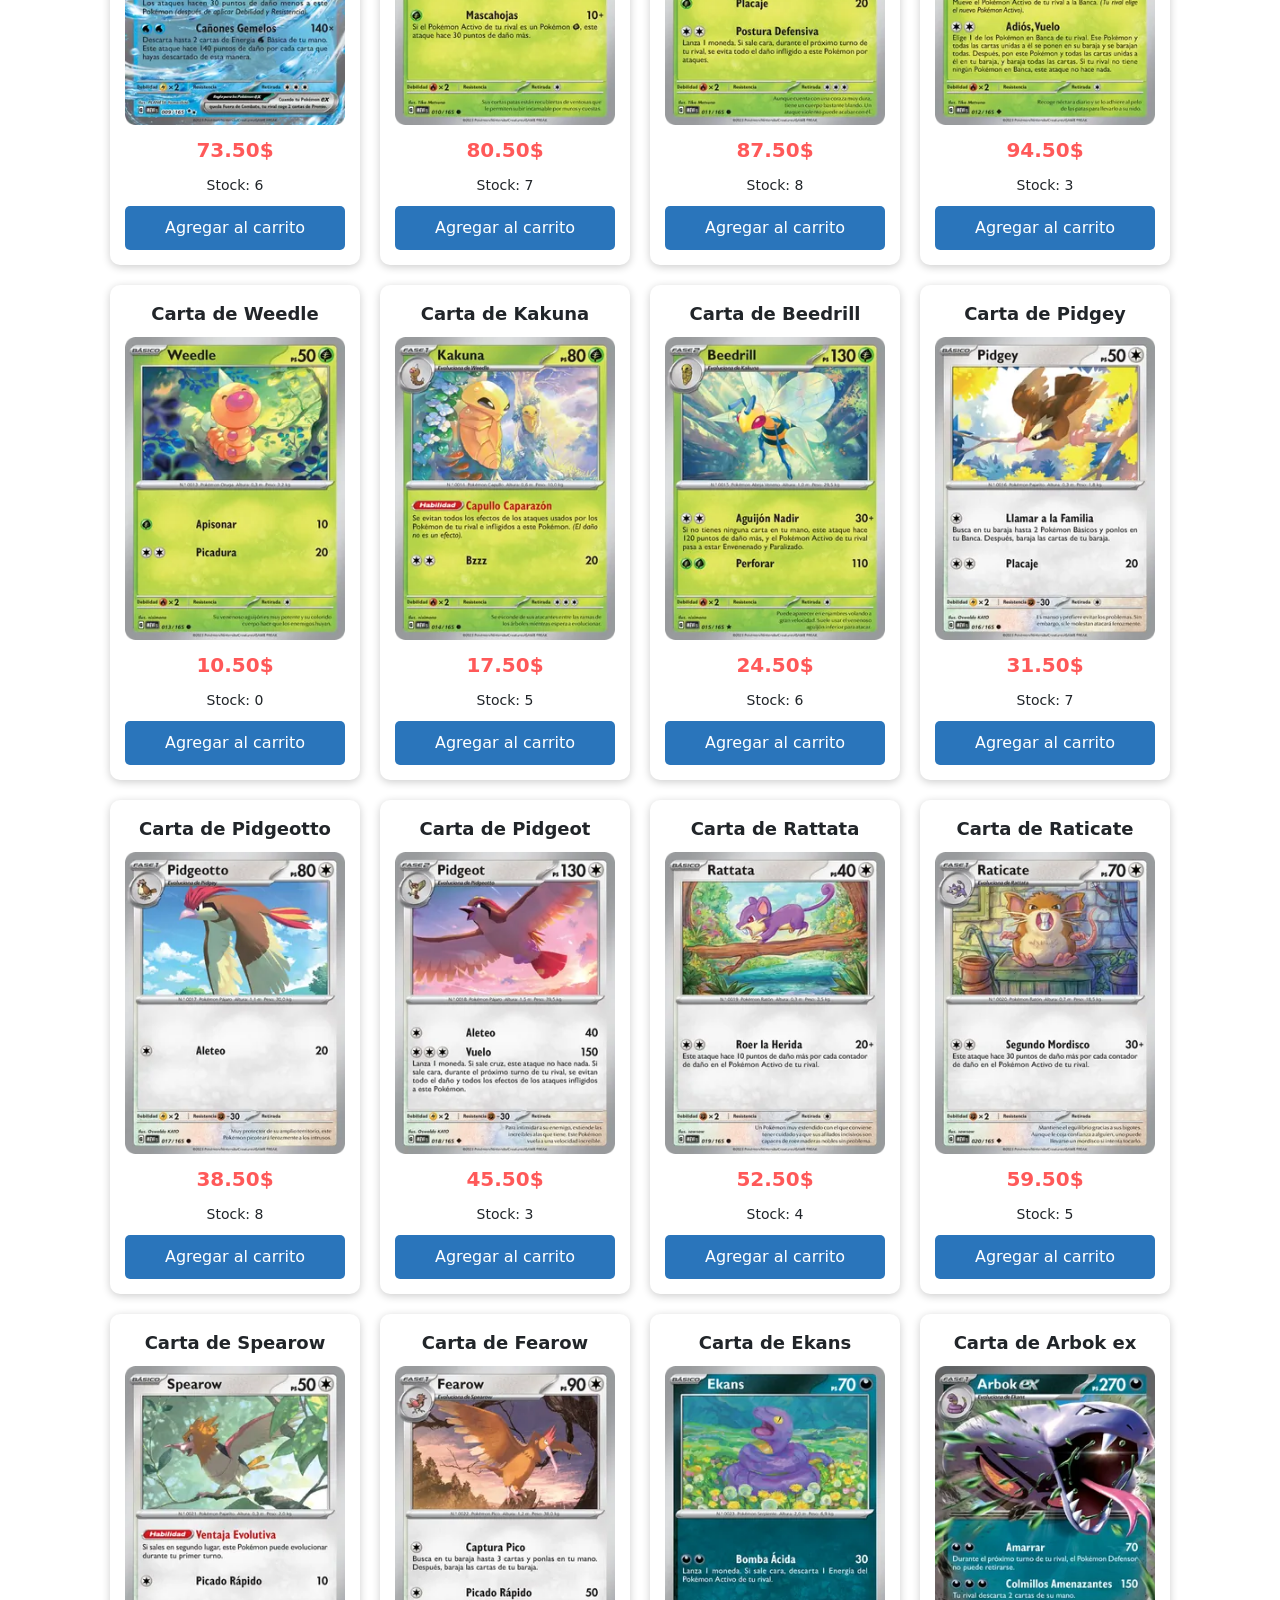
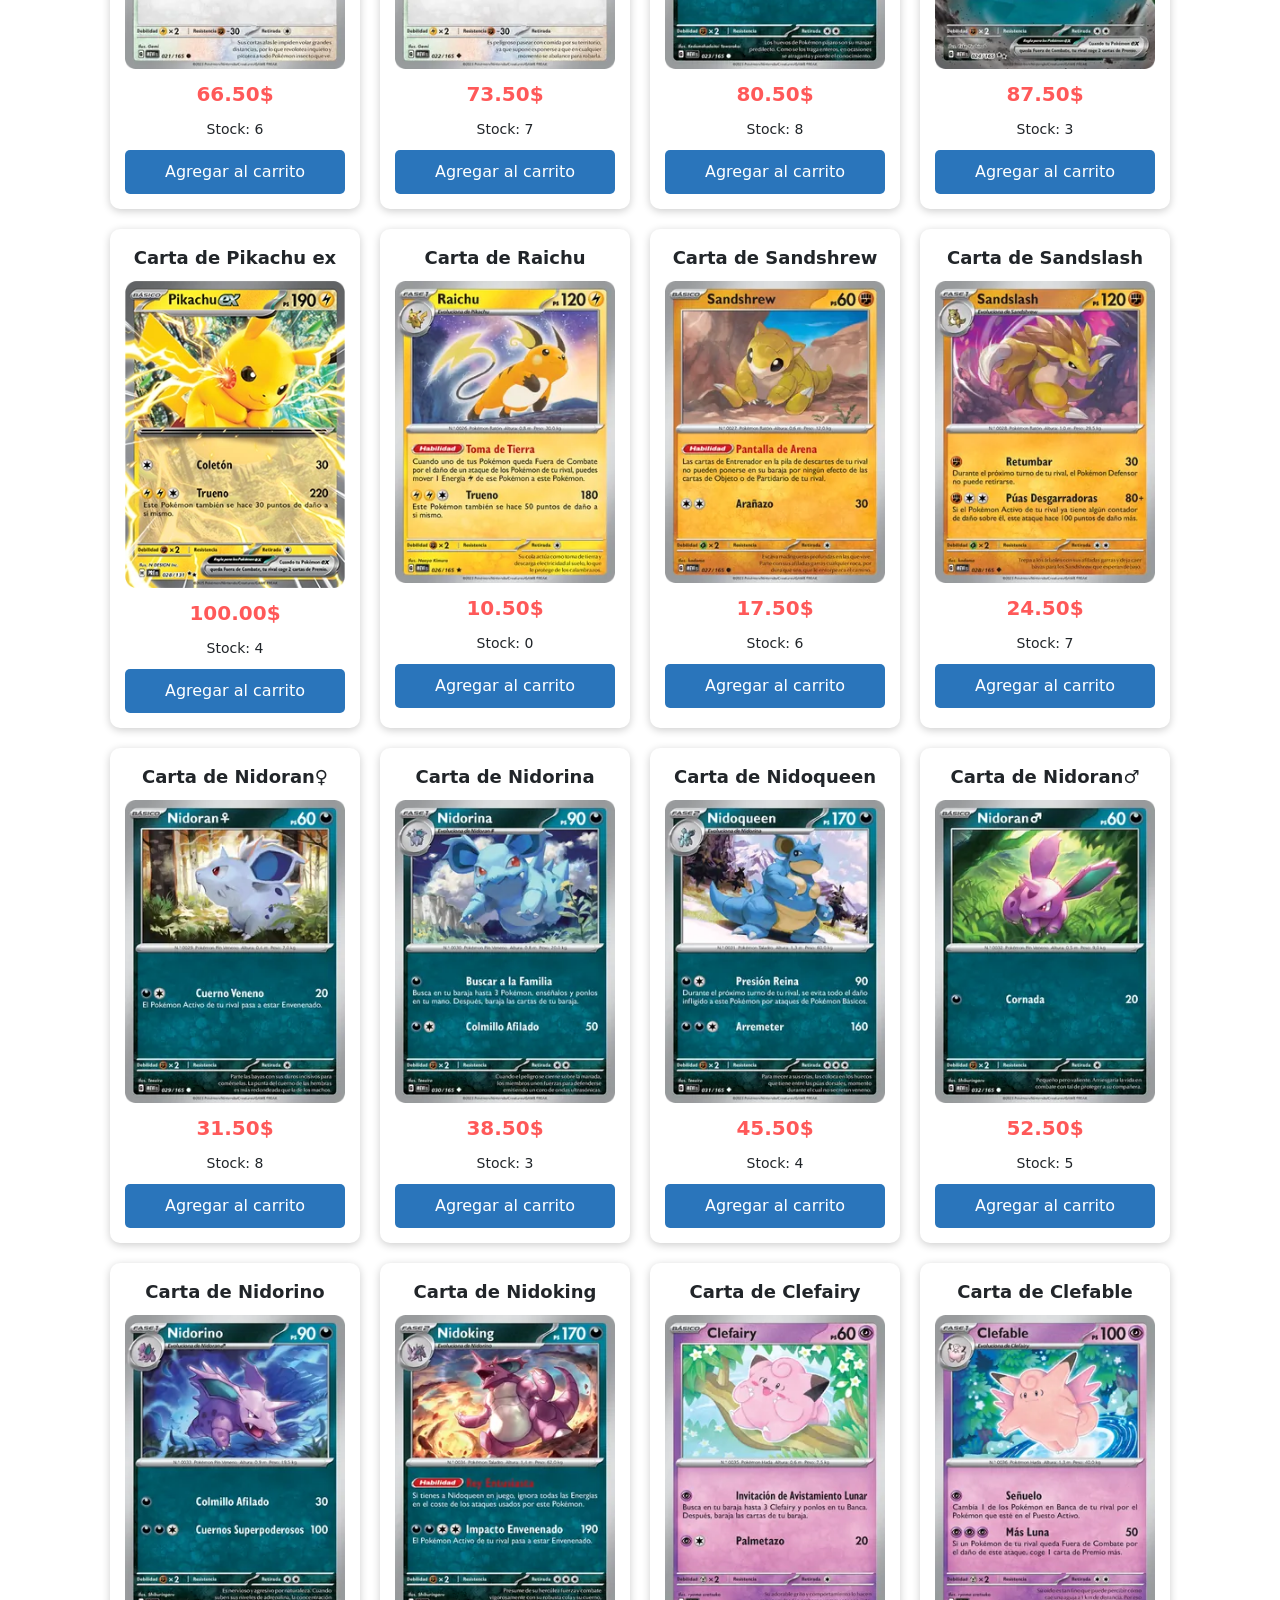
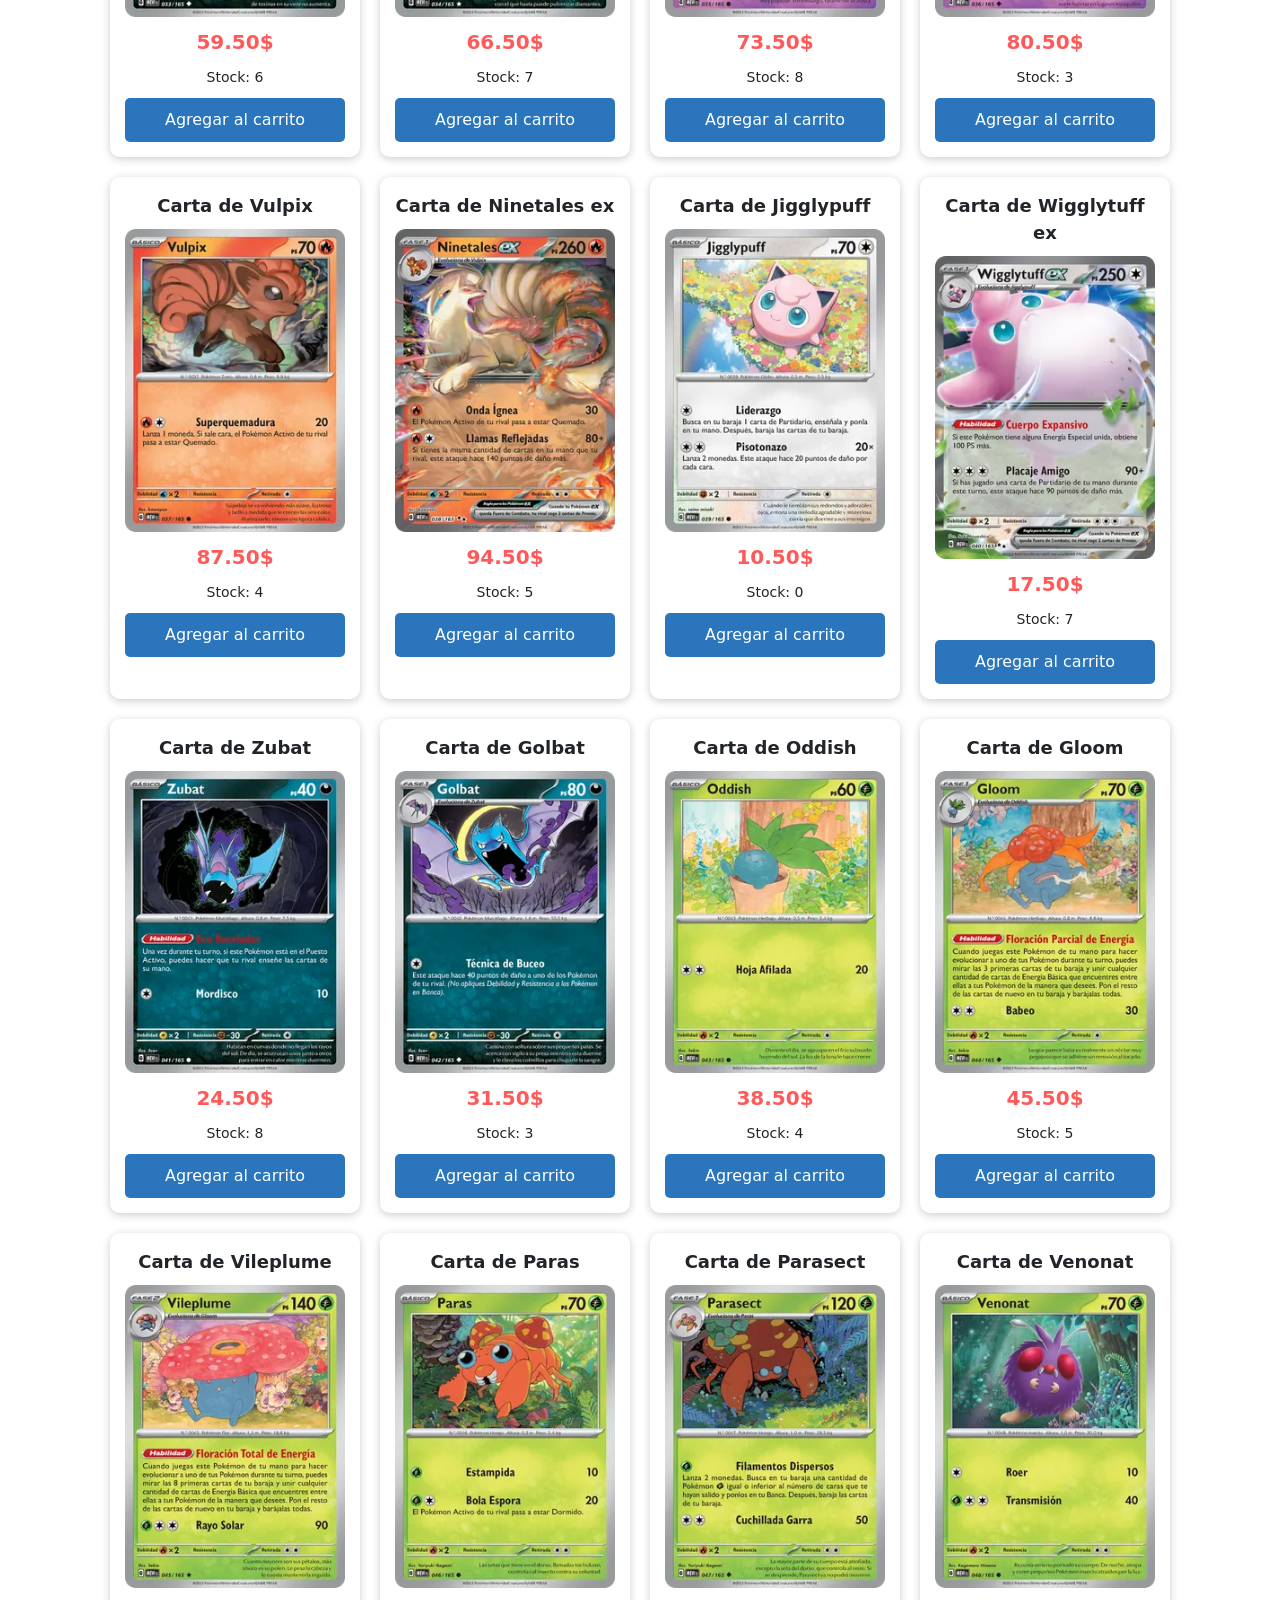
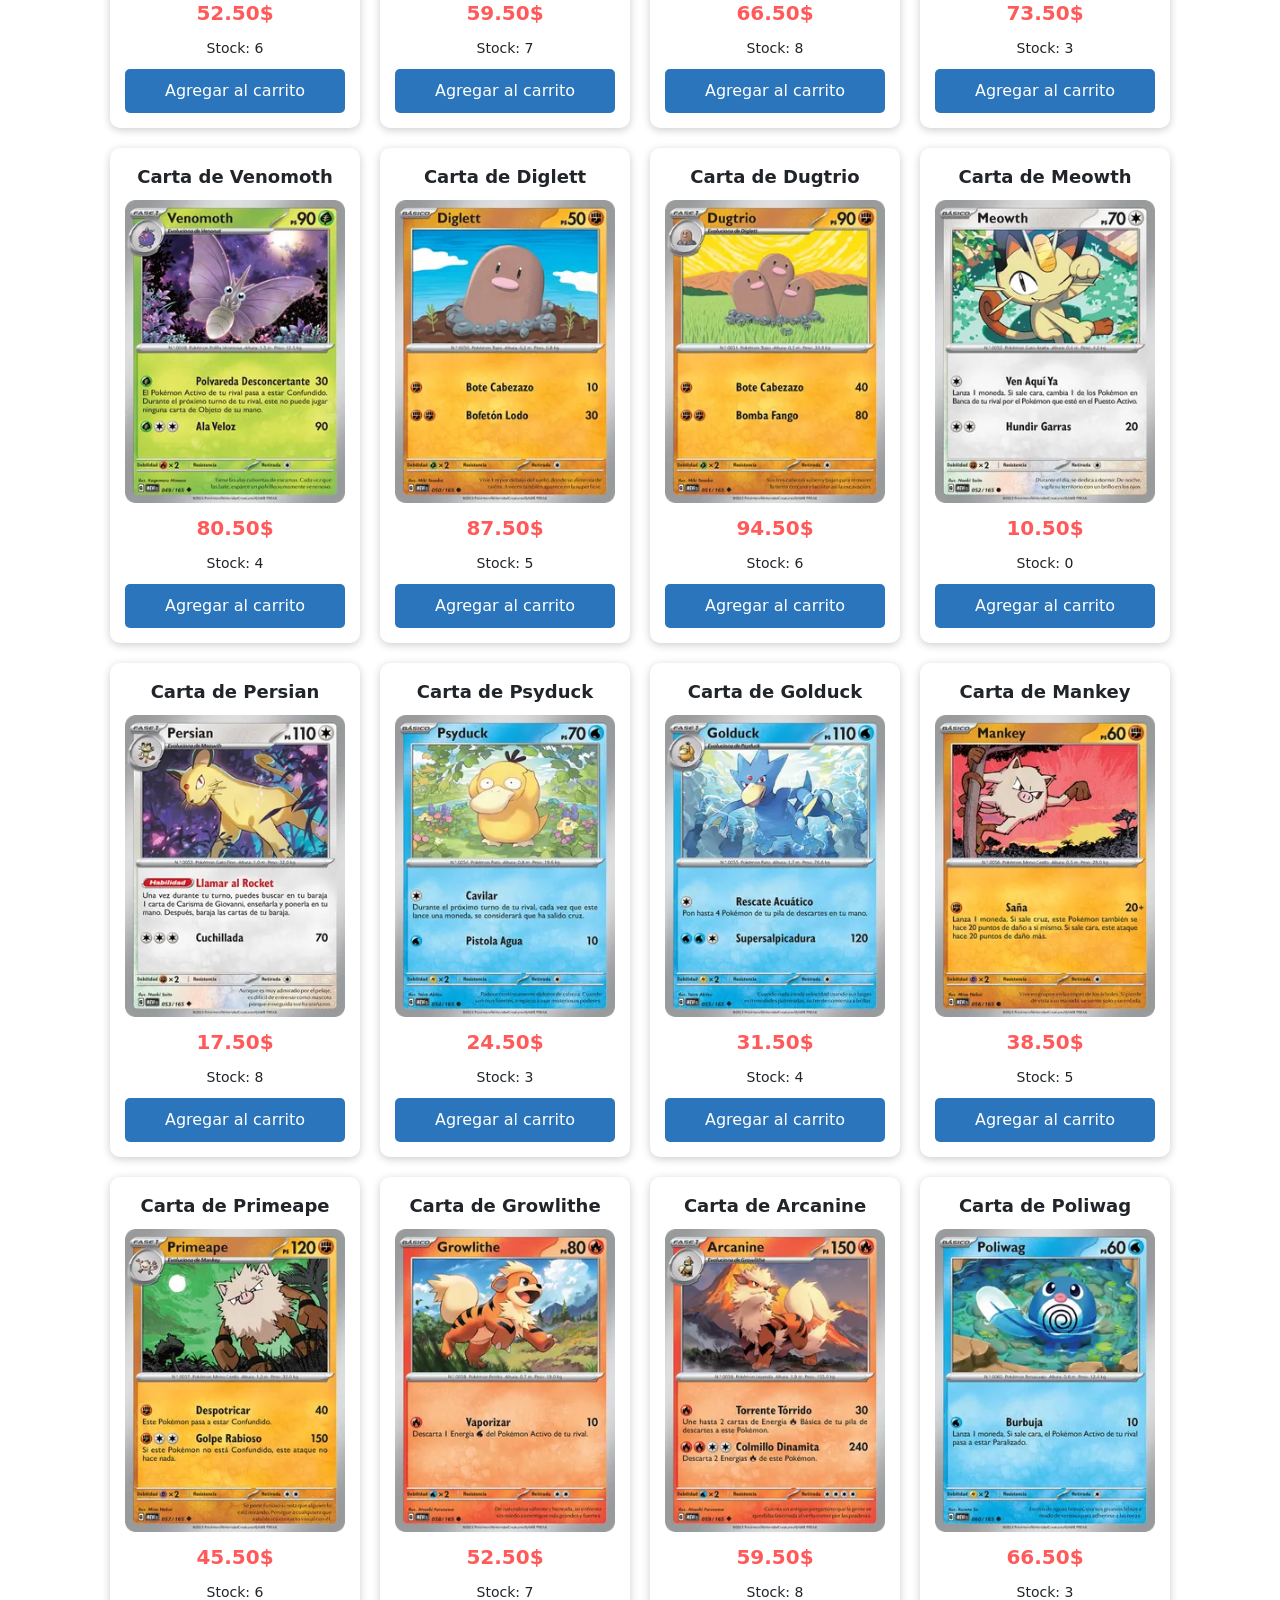
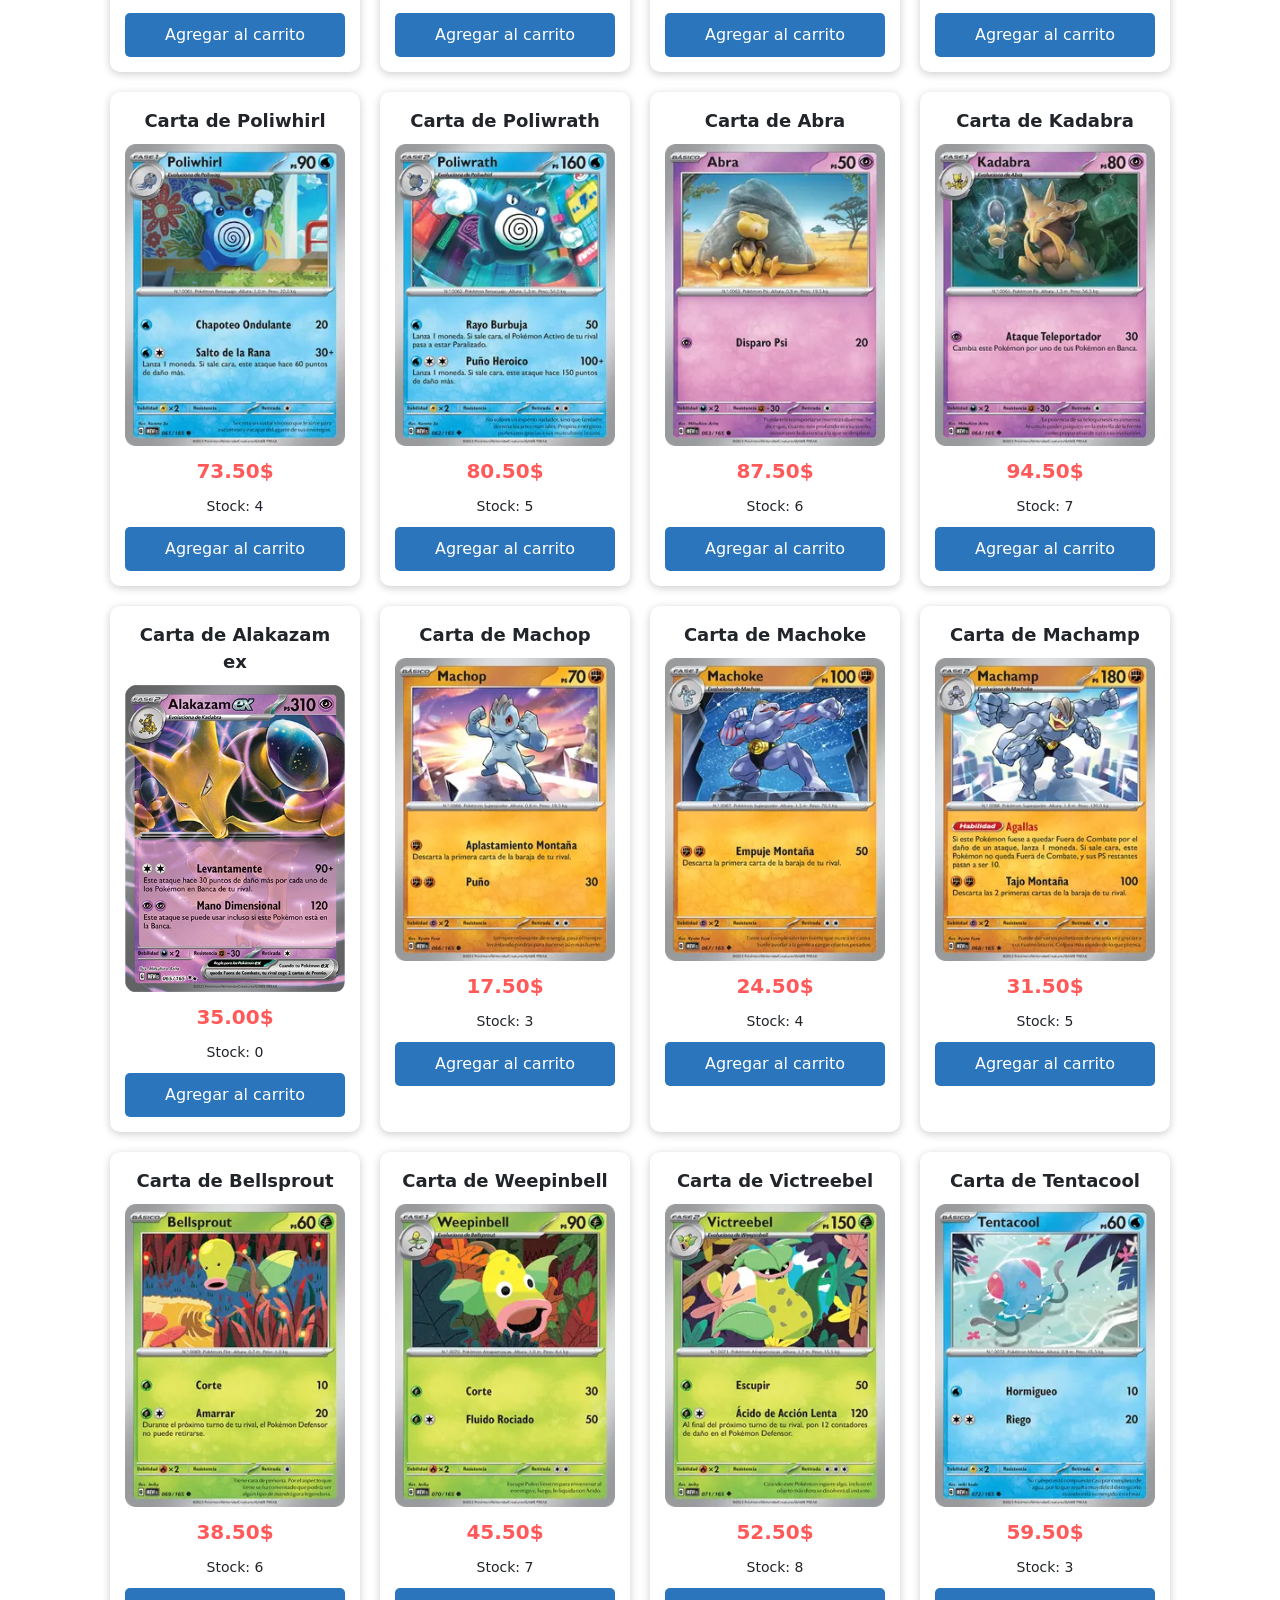
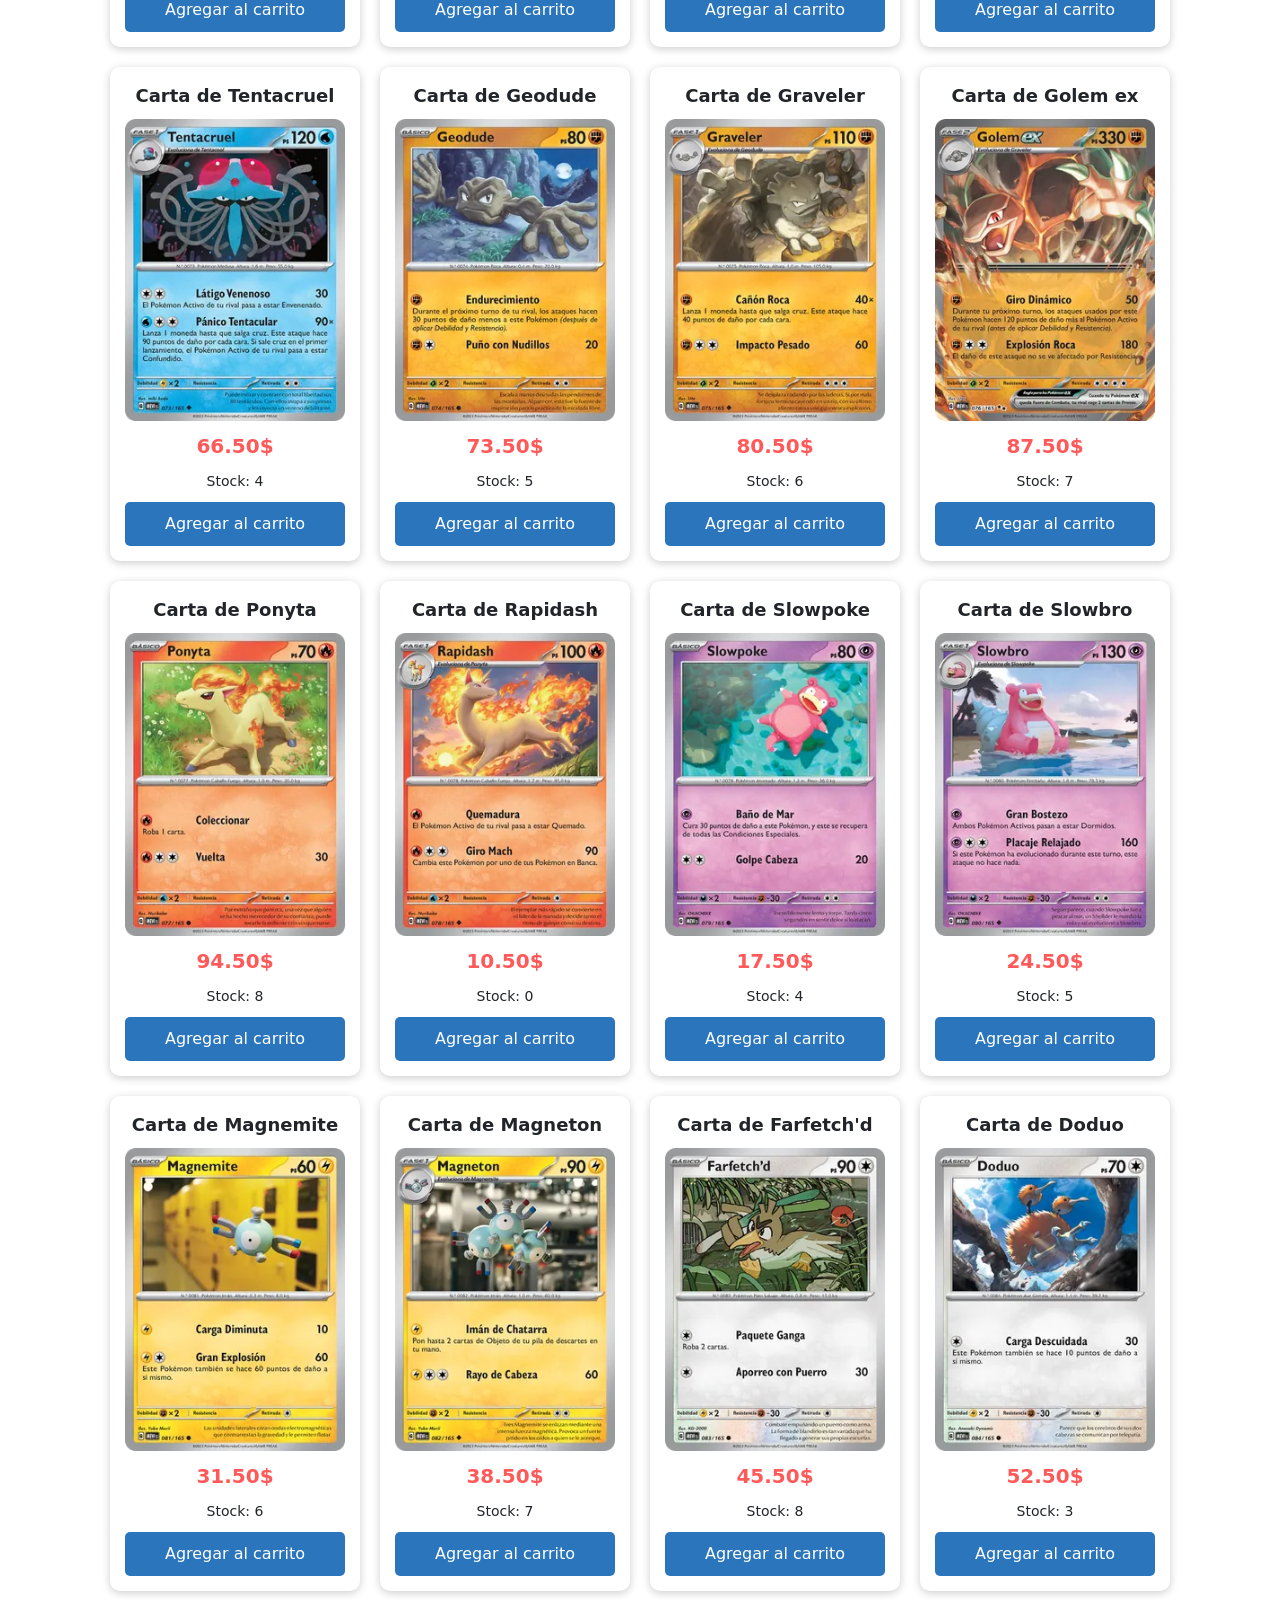
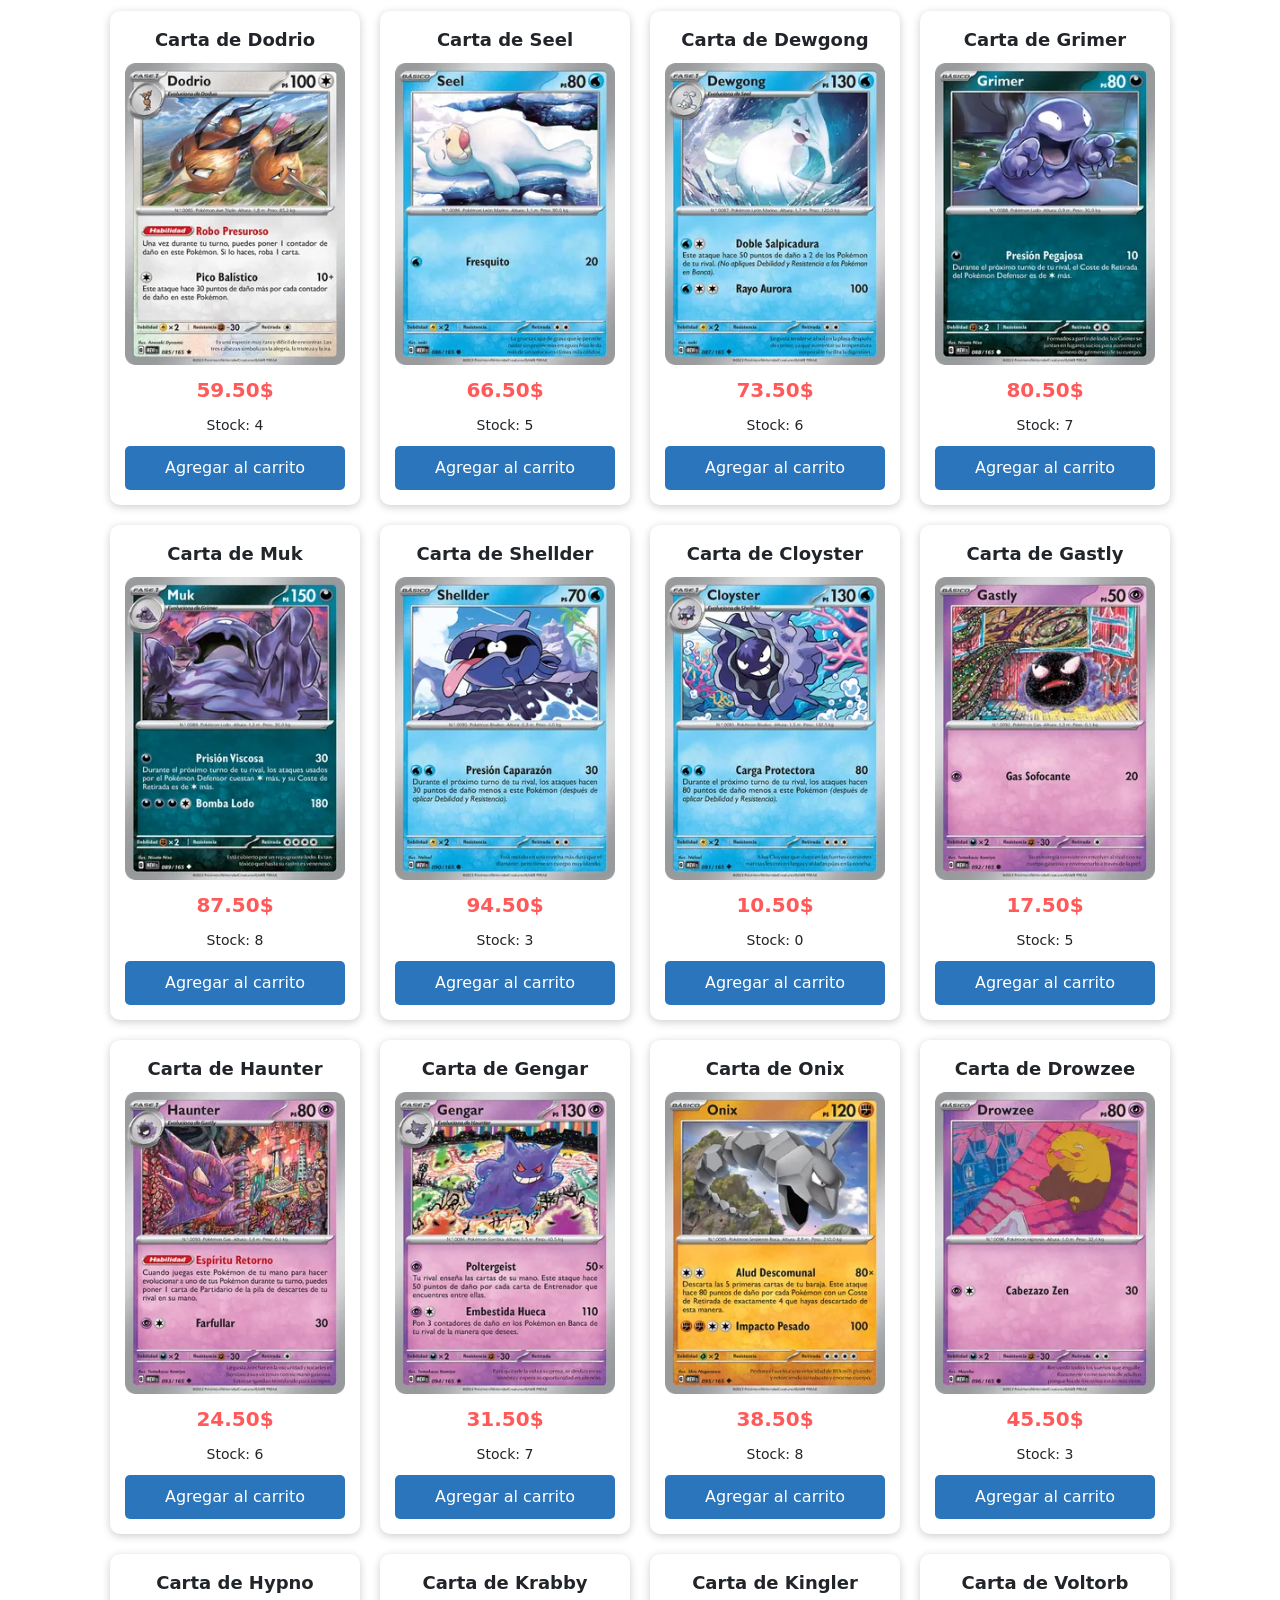
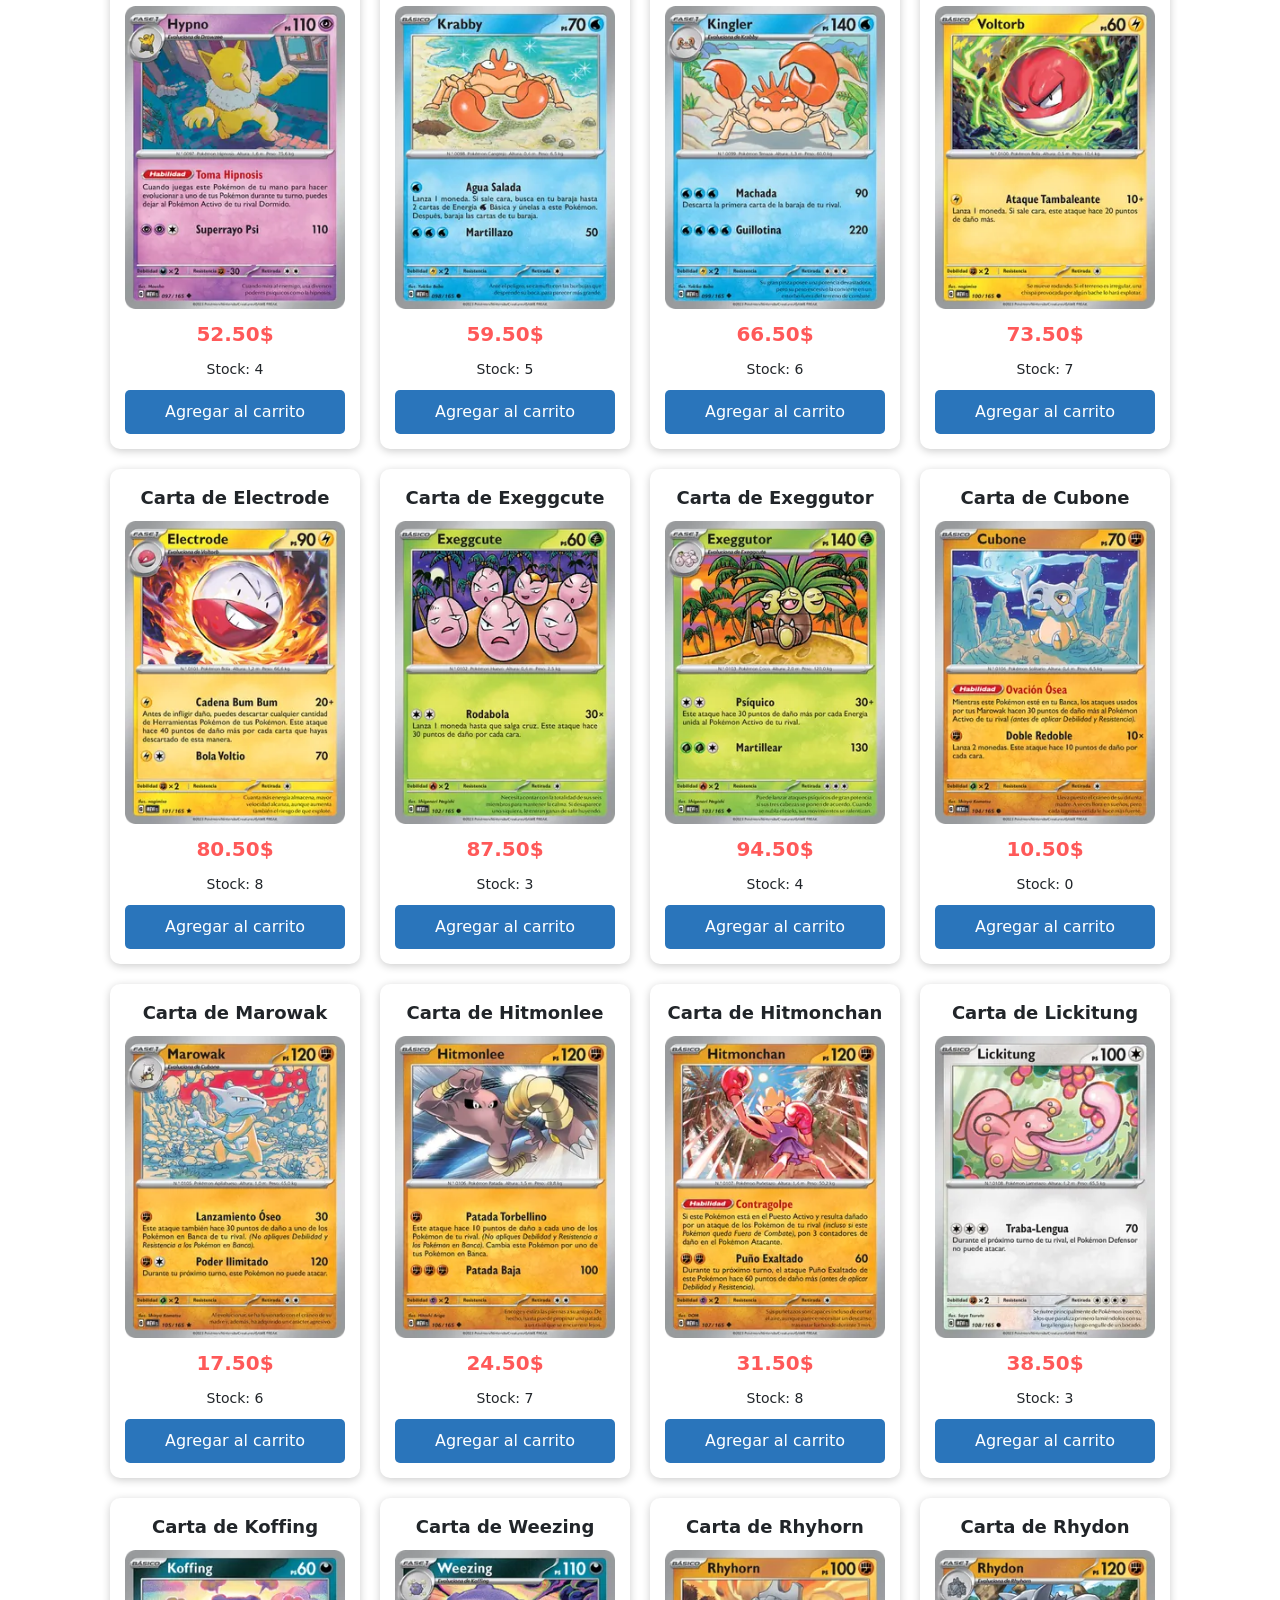
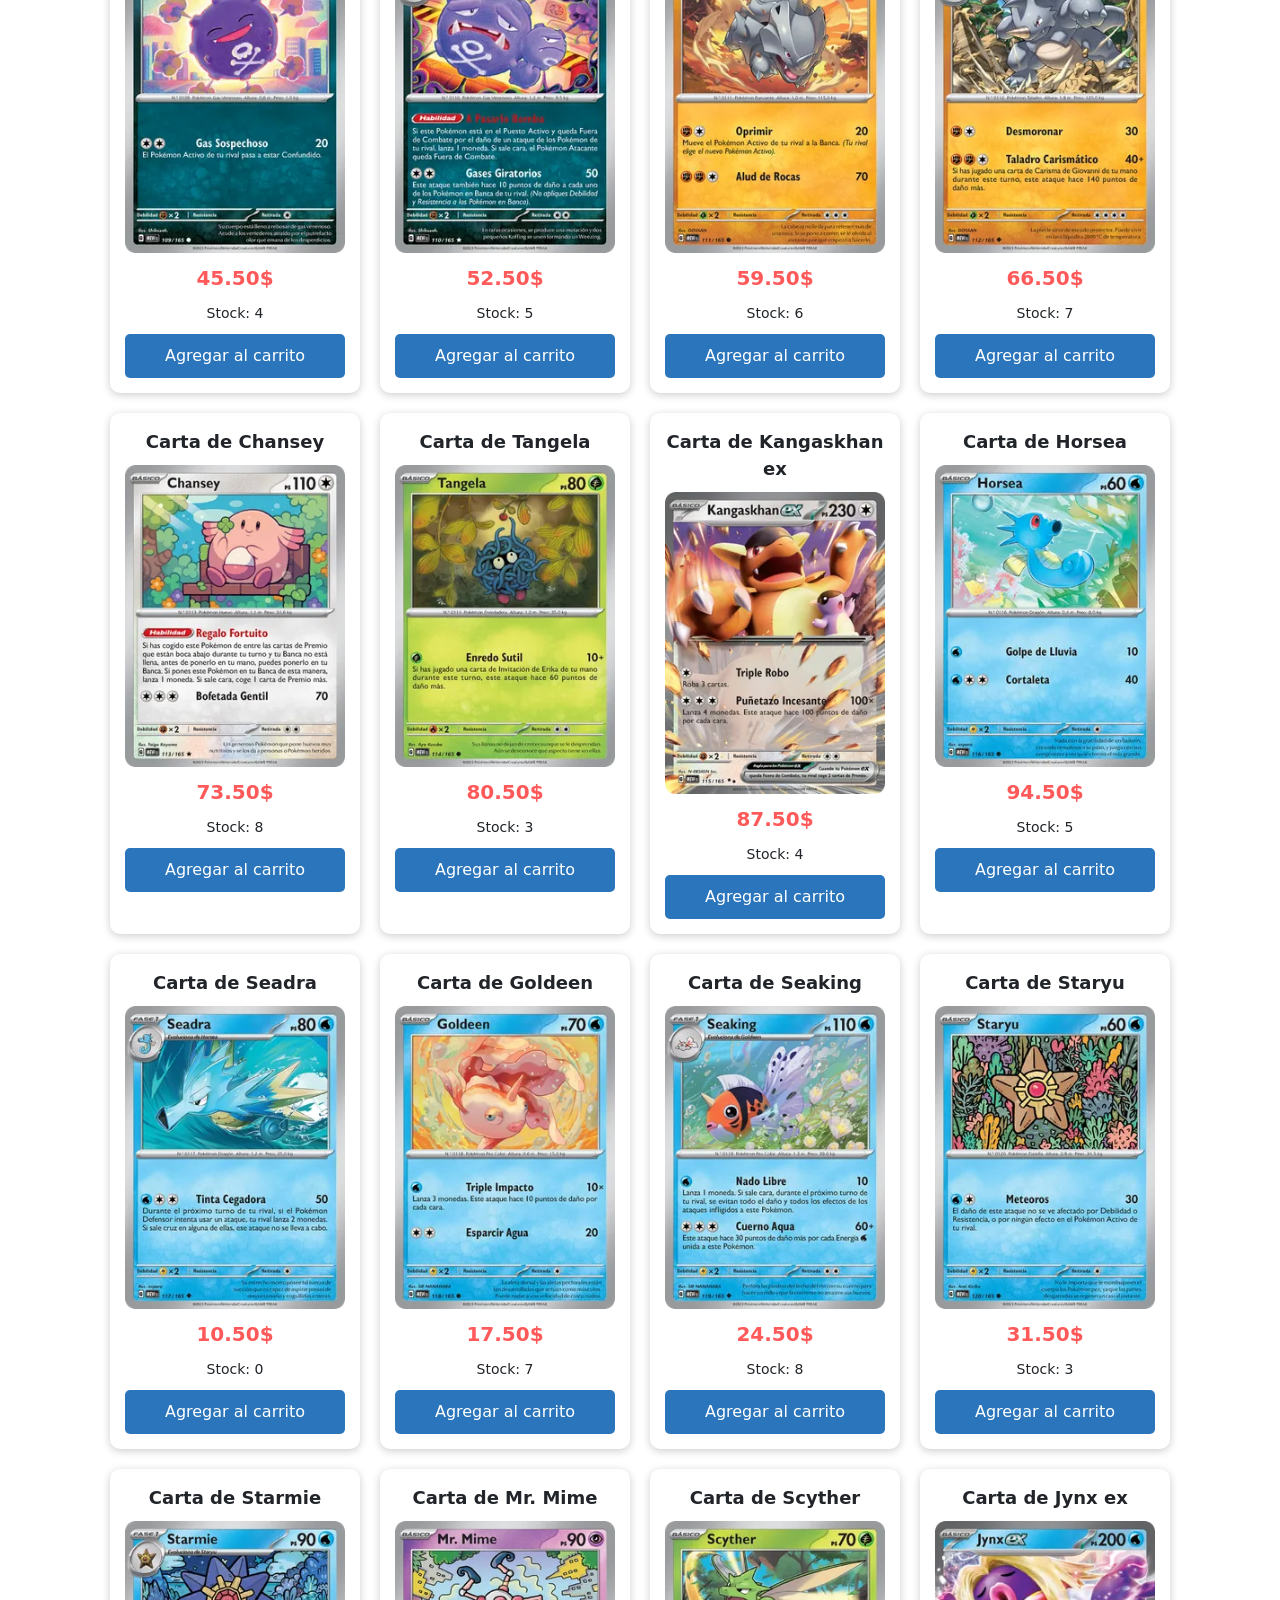
==== commit ffb98d86: "Merge branch 'main' of https://github.com/60556224-cyber/VENTA-DE-POKEMON-" ====
--- a/index.html
+++ b/index.html
@@ -1,75 +1,120 @@
 <!DOCTYPE html>
-<html lang="en">
+<html lang="es">
 <head>
     <meta charset="UTF-8">
     <meta name="viewport" content="width=device-width, initial-scale=1.0">
-    <title>Document</title>
     <link rel="stylesheet" href="estilos.css">
-    <title> Venta de pokemones </title>
+    <title> PokéCards Perú | Cartas Pokémon   </title>
+
+    <link href="https://cdn.jsdelivr.net/npm/bootstrap@5.3.3/dist/css/bootstrap.min.css" rel="stylesheet">
+
 </head>
 <body>
-    <header>
-        <h1>Venta de pokemones</h1>
-    </header>
-    <section class="contenedor">
-       <div class="contenedor-items">
-            <div class="item">
-                <span class="titulo-item">carta de Eve</span>|
-                <img src="SV8pt5_ES_75 eve.png" alt="" class="img-item">
-                <span class="precio-item">50.00$</span>
-                <button  class="boton-item"> agregar al carrito</button>
+    
+    <header class="encabezado">
+        <div class="marca">
+            <span class="logo">⚡</span>
+            <div>
+                <h1>PokéCards Perú</h1>
+                <p>Cartas Pokémon para coleccionistas y jugadores</p>
+            </div>
         </div>
 
-        <div class="item">
-            <span class="titulo-item">carta de New</span>
-            <img src="SV3pt5_LA_151 enow.png" alt="" class="img-item">
-            <span class="precio-item">200.00$</span>
-            <button  class="boton-item"> agregar al carrito</button>
-        </div>
+         <section id="inicio" class="seccion-inicio">
+            <h2>Encuentra tu carta favorita</h2>
+            <p>
+                Explora nuestra colección de cartas Pokémon y encuentra
+                productos ideales para tu colección.
+            </p>
 
-        <div class="item">
-            <span class="titulo-item">carta de Alakazam </span>
-            <img src="SV3pt5_ES_65 alcazan.png" alt="" class="img-item">
-            <span class="precio-item">35.00$</span>
-            <button  class="boton-item"> agregar al carrito</button>
-        </div>
+
+            <a class="boton-principal" href="#catalogo">
+                Ver catálogo
+            </a>
+        </section>
+
+
+<section id="catalogo" class="seccion-catalogo">
+    <h2>Catálogo de cartas Pokémon</h2>
+</section>
+</header>
+
+<section class="contenedor">
+    <div class="contenedor-items">
+        <p>Cargando catálogo...</p>
+    </div>
         
-        <div clss="item">
-            <span class="titulo-item">carta de Pikachu </span>
-            <img src="SV8PT5_PIkachu_28.png" alt="" class="img-item">
-            <span class="precio-item">100.00$</span>
-            <button  class="boton-item"> agregar al carrito</button>
-        </div>
+         <button class="btn-carrito" id="btn-carrito" type="button" aria-controls="carrito" aria-expanded="false">
+                🛒<span id="contador">0</span>
+            </button>
 
-       
-
-        </div>
-
-         <botton class="btn-carrito" id="btn-carrito">
-                🛒<span id="contador">0</span>
-            </botton>
-
-        <div class="carrito" id="carrito">
+        <aside class="carrito" id="carrito" aria-labelledby="titulo-carrito" aria-hidden="true">
             <div class="header-carrito">
-                <h2>Tu carrito</h2>
-                <button id="cerrar-carrito">Cerrar</button>
+                <h2 id="titulo-carrito">Tu carrito</h2>
+                <button id="cerrar-carrito" type="button" aria-label="Cerrar carrito">Cerrar</button>
             </div>
 
-            <div class="carrito-items" id="carrito-items">
-                <div class="carrito total">
-                    <strong>total:</strong> <span id="total">0.00</span>
+            <div class="carrito-items" id="carrito-items" aria-live="polite">
+                <p class="carrito-vacio">Tu carrito está vacío.</p>
+            </div>
+           <div class="carrito-pie">
+                <div class="resumen-compra" aria-label="Resumen de compra">
+                    <p><span>Subtotal:</span> <strong id="subtotal">0.00$</strong></p>
+                    <p><span>IGV incluido (18%):</span> <strong id="igv">0.00$</strong></p>
+                    <p><span>Envío:</span> <strong id="envio">0.00$</strong></p>
+                    <p><span>Descuento:</span> <strong id="descuento">0.00$</strong></p>
+                    <p class="carrito-total"><strong>Total:</strong> <strong id="total">0.00$</strong></p>
                 </div>
-                <button id="vaciar"> Vaciar carrito</button>
-                <button class="btn-carrito">Comprar</button>
+
+             
+                <label for="cupon">Cupón de descuento:</label>
+                <div class="cupon-control">
+                    <input id="cupon" type="text" placeholder="Ejemplo: POKE10" autocomplete="off">
+                    <button id="aplicar-cupon" type="button">Aplicar</button>
+                </div>
+                <p id="mensaje-cupon" class="mensaje-cupon" aria-live="polite"></p>
+
+                <button id="vaciar" type="button">Vaciar carrito</button>
+                <button id="comprar" type="button">Comprar</button>
             </div>
-
-
-                
-            
-
-        </div>
+        </aside>
 
     </section>
-    
+
+    <div class="modal fade" id="modalCheckout" tabindex="-1">
+        <div class="modal-dialog modal-dialog-centered">
+            <div class="modal-content">
+
+                <div class="modal-header">
+                    <h5 class="modal-title">Finalizar compra</h5>
+                    <button type="button" class="btn-close" data-bs-dismiss="modal"></button>
+                </div>
+
+                <div class="modal-body">
+                    <p>Total a pagar: <strong id="checkout-total"></strong></p>
+                    <input class="form-control mb-2" id="nombre" placeholder="Tu nombre">
+                    <input class="form-control mb-2" id="telefono" placeholder="Tu teléfono (9 dígitos)">
+                    <input class="form-control" id="direccion" placeholder="Tu dirección">
+                </div>
+
+                <div class="modal-footer">
+                    <button type="button" class="btn btn-secondary" data-bs-dismiss="modal">Cancelar</button>
+                    <button type="button" class="btn btn-success" id="confirmar">Confirmar compra</button>
+                </div>
+
+            </div>
+        </div>
+    </div>
+
+    <footer>
+        <p>¿Quieres comprar una carta?  <a href="contacto.html">Contáctanos</a></p>
+        <p>© 2024 Venta de pokemones.</p>
+        <p> Contáctanos al 947393983</p>
+    </footer>
+
+    <script src="catalogo.js" defer></script>
+    <script src="https://cdn.jsdelivr.net/npm/bootstrap@5.3.3/dist/js/bootstrap.bundle.min.js"></script>
+    <script src="carrito.js" defer></script>
+    <script src="checkout.js" defer></script>
 </body>
-</html>+</html>
--- a/estilos.css
+++ b/estilos.css
@@ -1,19 +1,82 @@
-* {
+* 
+{
     margin: 0;
     padding: 0;
     box-sizing: border-box;
 }
+:root {
+    --rojo-pokemon: #e3350d;
+    --amarillo-pokemon: #ffcb05;
+    --azul-pokemon: #2a75bb;
+    --fondo: #6b6767;
+    --blanco: #ffffff;
+    --texto: #333333;
+}
 
 body {
     font-family: Arial, Helvetica, sans-serif;
-    background-color: #f2f2f2;
-    color: #333;
+    background-color: var(--fondo);
+    color: var(--texto);
+}
+
+.item {
+    background-color: var(--blanco);
+}
+
+.precio-item {
+    color: var(--rojo-pokemon);
+}
+
+.boton-item {
+    background-color: var(--azul-pokemon);
+}
+
+.boton-item:hover {
+    background-color: #1d4f82;
 }
 
 header {
-    background-color: #ff0000;
+    background: linear-gradient(
+        135deg,
+        var(--rojo-pokemon),
+        #b91c1c
+    );
     padding: 20px;
-    text-align: center;
+    color: var(--blanco);
+    border-bottom: 6px solid var(--amarillo-pokemon);
+}
+
+.marca {
+    display: flex;
+    align-items: center;
+    justify-content: center;
+    gap: 12px;
+}
+
+.logo {
+    display: flex;
+    align-items: center;
+    justify-content: center;
+    width: 52px;
+    height: 52px;
+    border-radius: 50%;
+    background-color: var(--amarillo-pokemon);
+    color: #222;
+    font-size: 30px;
+    box-shadow: 0 2px 6px rgb(0 0 0 / 30%);
+}
+
+header h1 {
+    margin: 0;
+    color: var(--blanco);
+    font-size: 32px;
+    text-shadow: 2px 2px 0 #7f1d1d;
+}
+
+header p {
+    margin-top: 6px;
+    color: var(--blanco);
+    font-size: 15px;
 }
 
 header h1 {
@@ -53,12 +116,12 @@
 
 .precio-item {
     font-size: 20px;
-    color: #d62828;
+    color: #ff5959;
     font-weight: bold;
 }
 
 .boton-item {
-    background-color: #2a75bb;
+    background-color: var(--azul-pokemon);
     color: #fff;
     border: none;
     padding: 10px;
@@ -69,4 +132,181 @@
 .boton-item:hover {
     background-color: #1d4f82;
 }
-
+footer {
+    background-color: #333;
+    color: #fff;
+    text-align: center;
+    padding: 20px;
+    margin-top: 30px;
+}
+
+
+footer a {
+    color: #ffcb05;
+}
+
+.contenedor-items {
+    display: flex;
+    flex-wrap: wrap;
+    justify-content: center;
+    gap: 20px;
+    width: 100%;
+}
+@media (max-width: 600px) {
+    .contenedor {
+        padding: 16px;
+        gap: 12px;
+    }
+
+    .contenedor-items {
+        display: grid;
+        justify-content: stretch;
+        width: 100%;
+        grid-template-columns: repeat(2, minmax(0, 1fr));
+        gap: 12px;
+    }
+
+    .item {
+        width: 100%;
+        min-width: 0;
+        padding: 12px;
+    }
+}
+
+@media (max-width: 360px) {
+    .contenedor-items {
+        grid-template-columns: 1fr;
+    }
+}
+
+#btn-carrito {
+    position: fixed;
+    z-index: 1001;
+    top: 16px;
+    right: 16px;
+    min-height: 44px;
+    padding: 10px 14px;
+    border: 0;
+    border-radius: 6px;
+    background: #9fdf0bb6;
+    box-shadow: 0 2px 8px rgb(0 0 0 / 20%);
+    cursor: pointer;
+}
+
+.carrito {
+    position: fixed;
+    z-index: 1000;
+    inset: 0 0 0 auto;
+    display: flex;
+    flex-direction: column;
+    width: min(100%, 380px);
+    height: 100vh;
+    padding: 16px;
+    background: #fff;
+    box-shadow: -4px 0 16px rgb(0 0 0 / 22%);
+    transform: translateX(105%);
+    visibility: hidden;
+    transition: transform 0.25s ease, visibility 0.25s;
+}
+
+.carrito.abierto {
+    transform: translateX(0);
+    visibility: visible;
+}
+
+.header-carrito {
+    display: flex;
+    align-items: center;
+    justify-content: space-between;
+    gap: 12px;
+    padding-bottom: 12px;
+    border-bottom: 1px solid #ddd;
+}
+
+.header-carrito h2 {
+    margin: 0;
+}
+
+.carrito-items {
+    flex: 1;
+    overflow-y: auto;
+    margin: 12px 0;
+}
+
+.carrito-vacio {
+    color: #555;
+}
+
+.carrito-item {
+    display: grid;
+    grid-template-columns: 1fr auto;
+    align-items: center;
+    gap: 8px 12px;
+    padding: 12px 0;
+    border-bottom: 1px solid #ddd;
+}
+
+.carrito-item-info p {
+    margin: 4px 0 0;
+    color: #555;
+}
+
+.carrito-item-controles {
+    display: flex;
+    align-items: center;
+    gap: 8px;
+}
+
+.carrito button {
+    min-height: 40px;
+    padding: 8px 12px;
+    border: 0;
+    border-radius: 5px;
+    background: #eee;
+    color: #222;
+    cursor: pointer;
+}
+
+.carrito-item-controles button {
+    min-width: 40px;
+    padding: 6px;
+}
+
+.carrito-quitar {
+    grid-column: 1 / -1;
+    justify-self: end;
+}
+
+.carrito-pie {
+    padding-top: 12px;
+    border-top: 1px solid #ddd;
+}
+
+.carrito-total {
+    display: flex;
+    justify-content: space-between;
+    margin: 0 0 12px;
+    font-size: 18px;
+}
+
+.carrito-pie button {
+    width: 100%;
+    margin-top: 8px;
+}
+
+#vaciar {
+    background: #d62828;
+    color: #fff;
+}
+
+#btn-carrito:focus-visible,
+.carrito button:focus-visible {
+    outline: 3px solid #f5a623;
+    outline-offset: 3px;
+}
+
+@media (prefers-reduced-motion: reduce) {
+    .carrito {
+        transition-duration: 0.01ms;
+    }
+}
